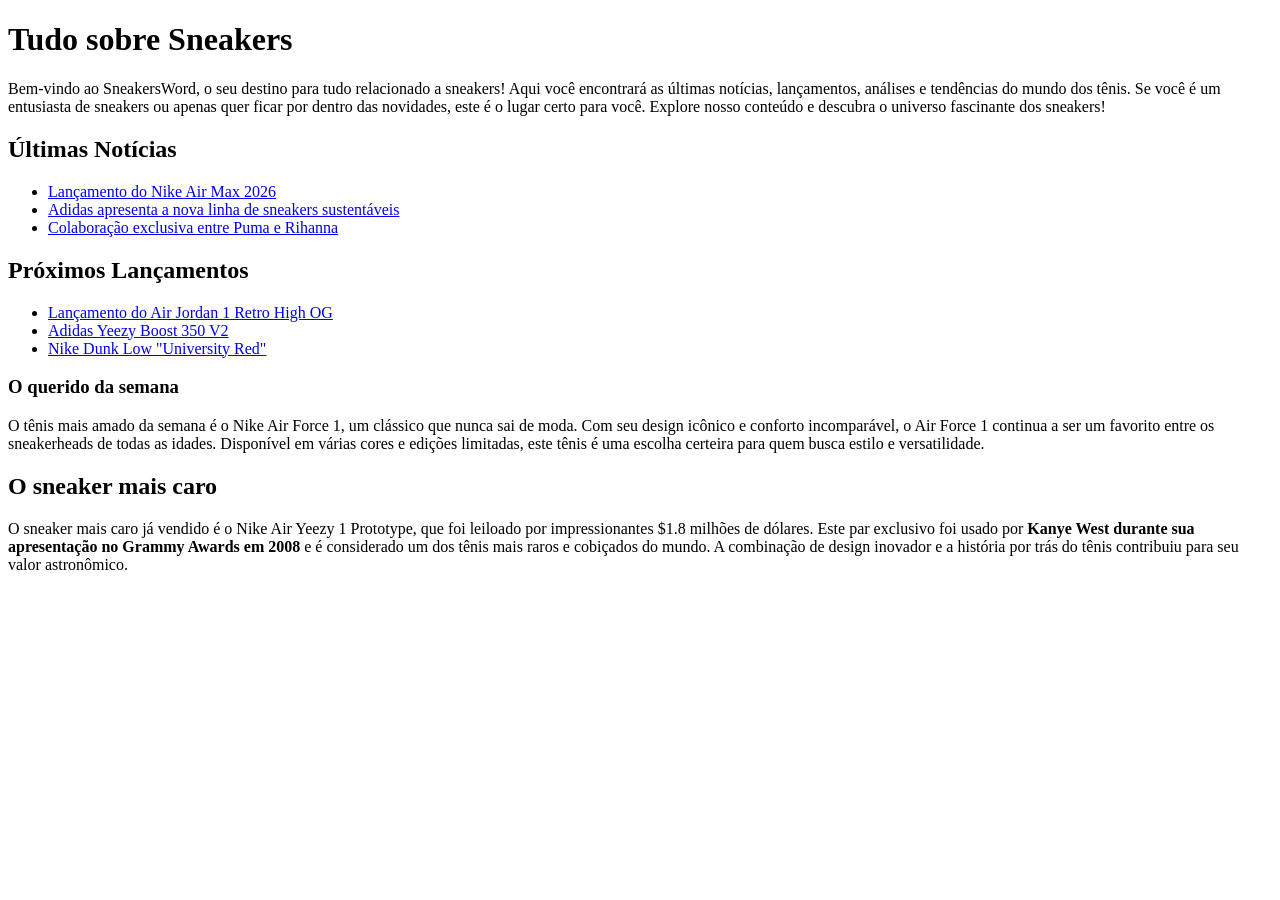
==== index.html @ 74bf03a4 "Adiciona conteúdo sobre sneakers, incluindo notícias, lançamentos e informações sobre o sneaker mais" ====
<!DOCTYPE html>
<html lang="pt-br">
<head>
    <meta charset="UTF-8">
    <meta name="viewport" content="width=device-width, initial-scale=1.0">
    <title>SneakersWord</title>
</head>
<body>
    <h1>Tudo sobre Sneakers</h1>
    <p>Bem-vindo ao SneakersWord, o seu destino para tudo relacionado a sneakers! Aqui você encontrará as últimas notícias, lançamentos, análises e tendências do mundo dos tênis. Se você é um entusiasta de sneakers ou apenas quer ficar por dentro das novidades, este é o lugar certo para você. Explore nosso conteúdo e descubra o universo fascinante dos sneakers!</p>
    <h2>Últimas Notícias</h2>
    <ul>
        <li><a href="#">Lançamento do Nike Air Max 2026</a></li>
        <li><a href="#">Adidas apresenta a nova linha de sneakers sustentáveis</a></li>
        <li><a href="#">Colaboração exclusiva entre Puma e Rihanna</a></li>
    </ul>
    <h2>Próximos Lançamentos</h2>
    <ul>
        <li><a href="#">Lançamento do Air Jordan 1 Retro High OG</a></li>
        <li><a href="#">Adidas Yeezy Boost 350 V2</a></li>
        <li><a href="#">Nike Dunk Low "University Red"</a></li>
    </ul>   
    <h3>O querido da semana</h3>
    <p>O tênis mais amado da semana é o Nike Air Force 1, um clássico que nunca sai de moda. Com seu design icônico e conforto incomparável, o Air Force 1 continua a ser um favorito entre os sneakerheads de todas as idades. Disponível em várias cores e edições limitadas, este tênis é uma escolha certeira para quem busca estilo e versatilidade.</p>
    <h2>O sneaker mais caro</h2>
    <p>O sneaker mais caro já vendido é o Nike Air Yeezy 1 Prototype, que foi leiloado por impressionantes $1.8 milhões de dólares. Este par exclusivo foi usado por <strong>Kanye West durante sua apresentação no Grammy Awards em 2008</strong> e é considerado um dos tênis mais raros e cobiçados do mundo. A combinação de design inovador e a história por trás do tênis contribuiu para seu valor astronômico.</p>
</body>
</html>
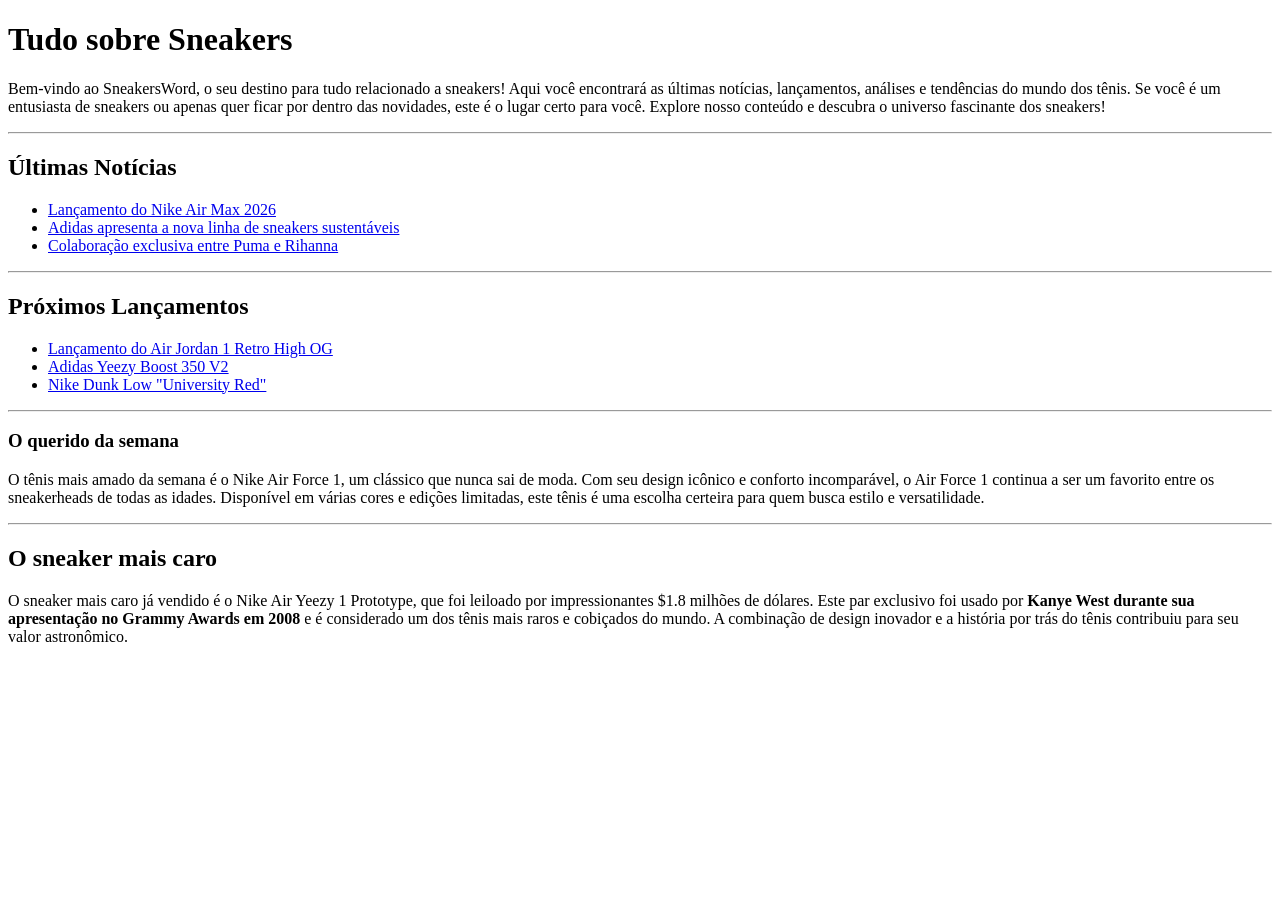
==== commit 186f8579: "Adiciona novas imagens e atualiza o conteúdo da página sobre sneakers" ====
--- a/index.html
+++ b/index.html
@@ -8,20 +8,24 @@
 <body>
     <h1>Tudo sobre Sneakers</h1>
     <p>Bem-vindo ao SneakersWord, o seu destino para tudo relacionado a sneakers! Aqui você encontrará as últimas notícias, lançamentos, análises e tendências do mundo dos tênis. Se você é um entusiasta de sneakers ou apenas quer ficar por dentro das novidades, este é o lugar certo para você. Explore nosso conteúdo e descubra o universo fascinante dos sneakers!</p>
+    <hr>
     <h2>Últimas Notícias</h2>
     <ul>
         <li><a href="#">Lançamento do Nike Air Max 2026</a></li>
         <li><a href="#">Adidas apresenta a nova linha de sneakers sustentáveis</a></li>
         <li><a href="#">Colaboração exclusiva entre Puma e Rihanna</a></li>
     </ul>
+    <hr>
     <h2>Próximos Lançamentos</h2>
     <ul>
         <li><a href="#">Lançamento do Air Jordan 1 Retro High OG</a></li>
         <li><a href="#">Adidas Yeezy Boost 350 V2</a></li>
         <li><a href="#">Nike Dunk Low "University Red"</a></li>
-    </ul>   
+    </ul>  
+    <hr> 
     <h3>O querido da semana</h3>
     <p>O tênis mais amado da semana é o Nike Air Force 1, um clássico que nunca sai de moda. Com seu design icônico e conforto incomparável, o Air Force 1 continua a ser um favorito entre os sneakerheads de todas as idades. Disponível em várias cores e edições limitadas, este tênis é uma escolha certeira para quem busca estilo e versatilidade.</p>
+    <hr>
     <h2>O sneaker mais caro</h2>
     <p>O sneaker mais caro já vendido é o Nike Air Yeezy 1 Prototype, que foi leiloado por impressionantes $1.8 milhões de dólares. Este par exclusivo foi usado por <strong>Kanye West durante sua apresentação no Grammy Awards em 2008</strong> e é considerado um dos tênis mais raros e cobiçados do mundo. A combinação de design inovador e a história por trás do tênis contribuiu para seu valor astronômico.</p>
 </body>
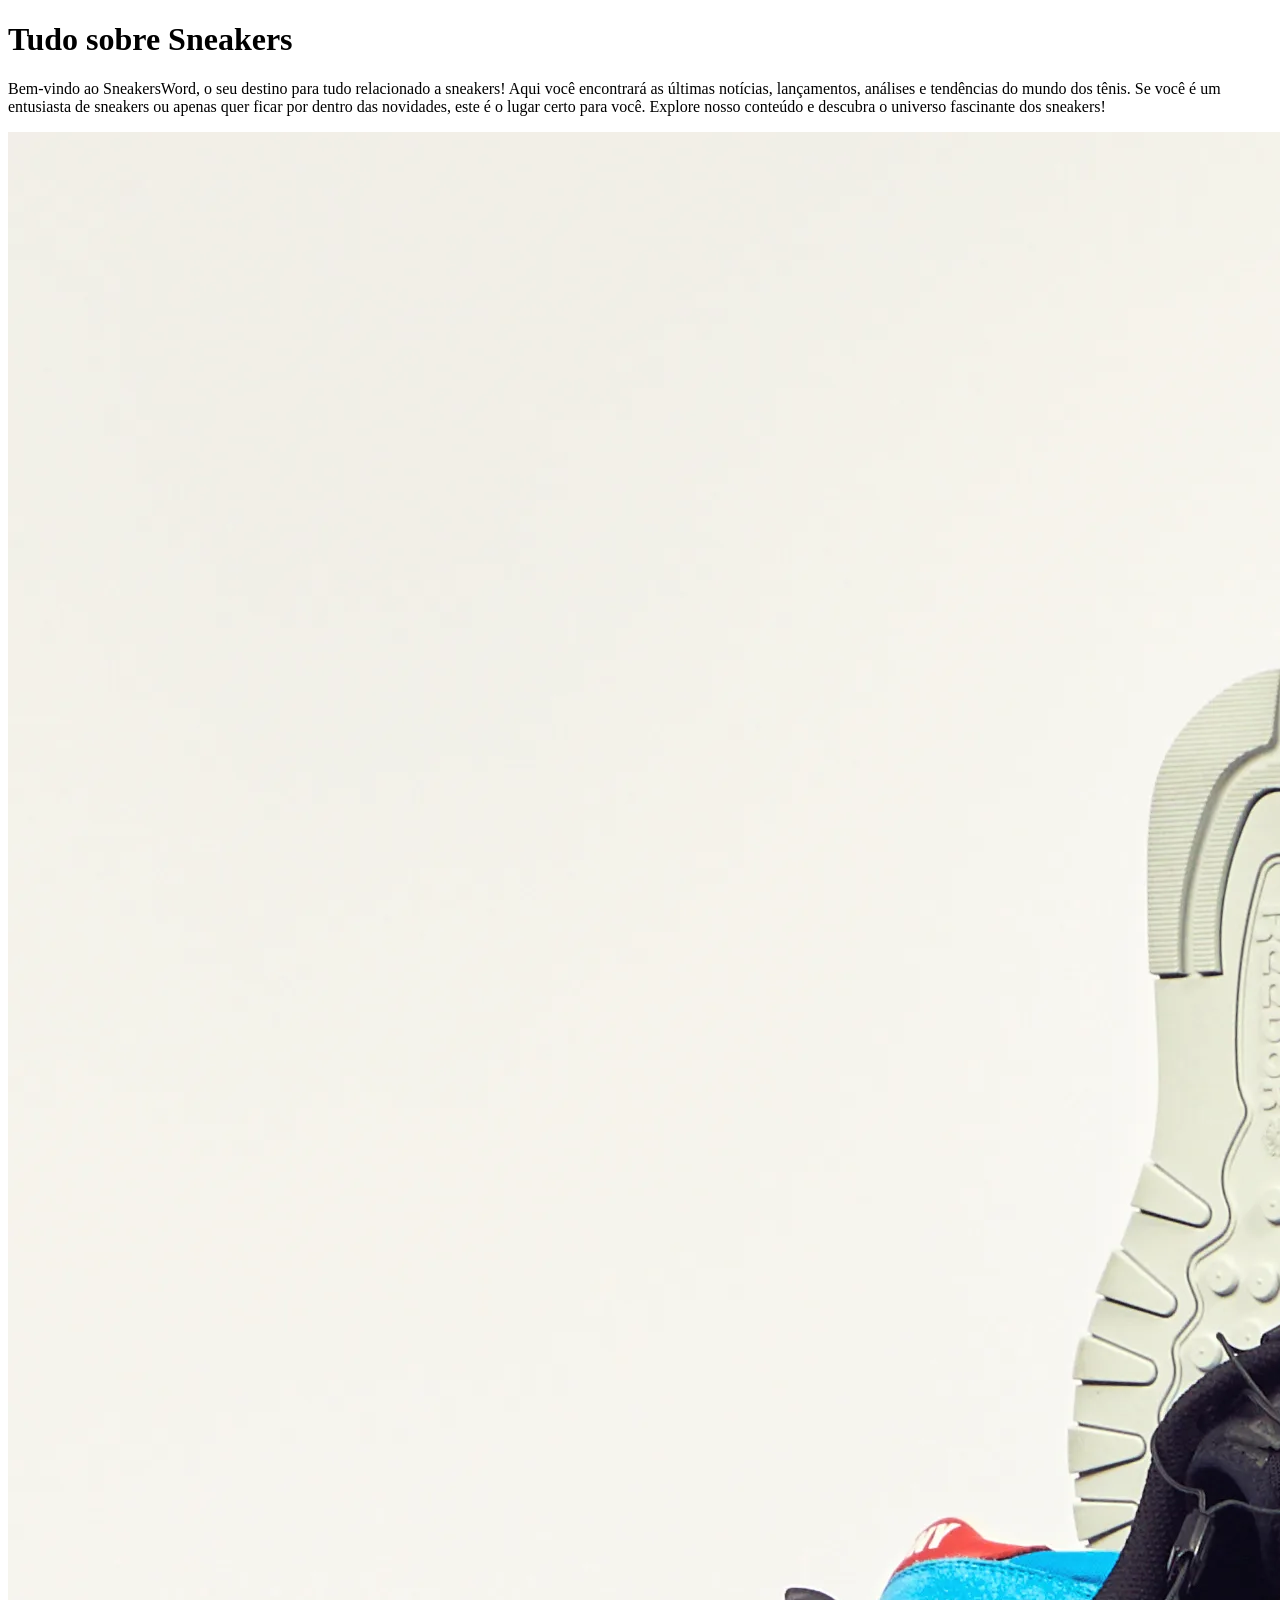
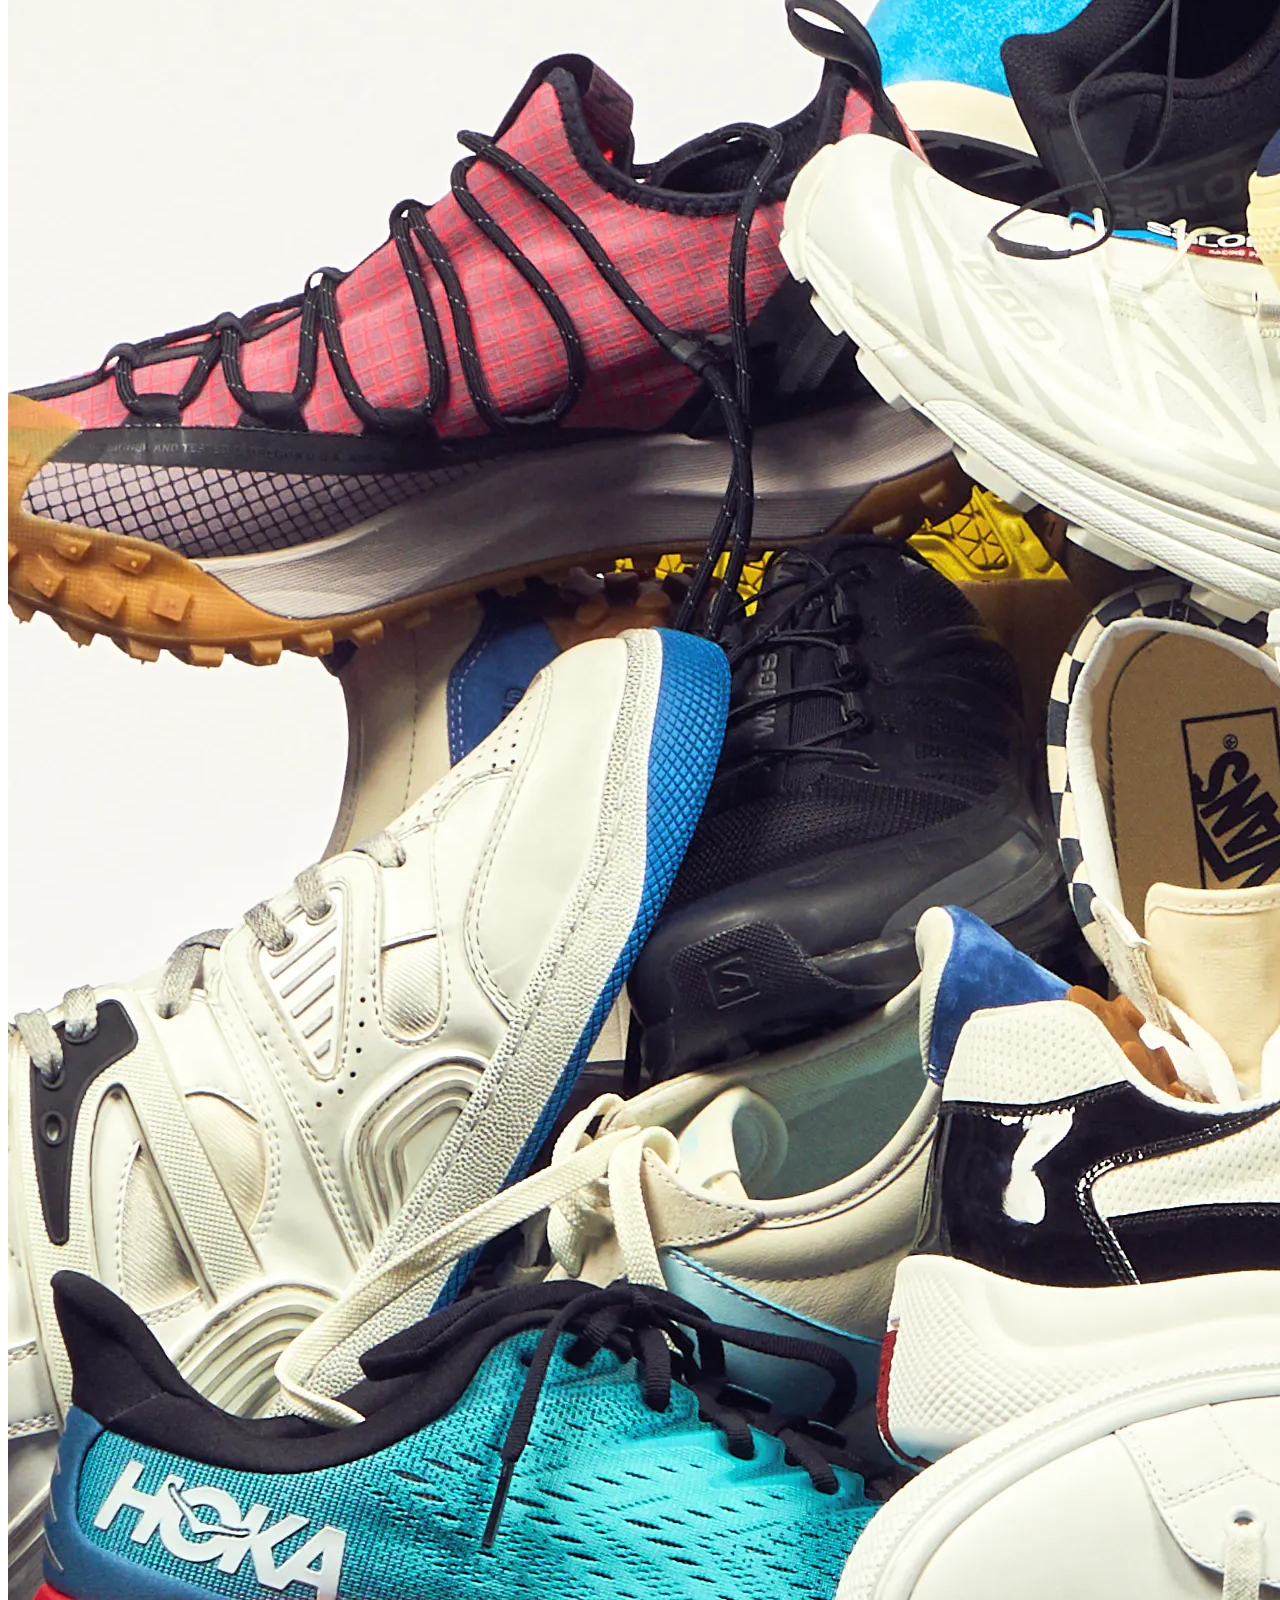
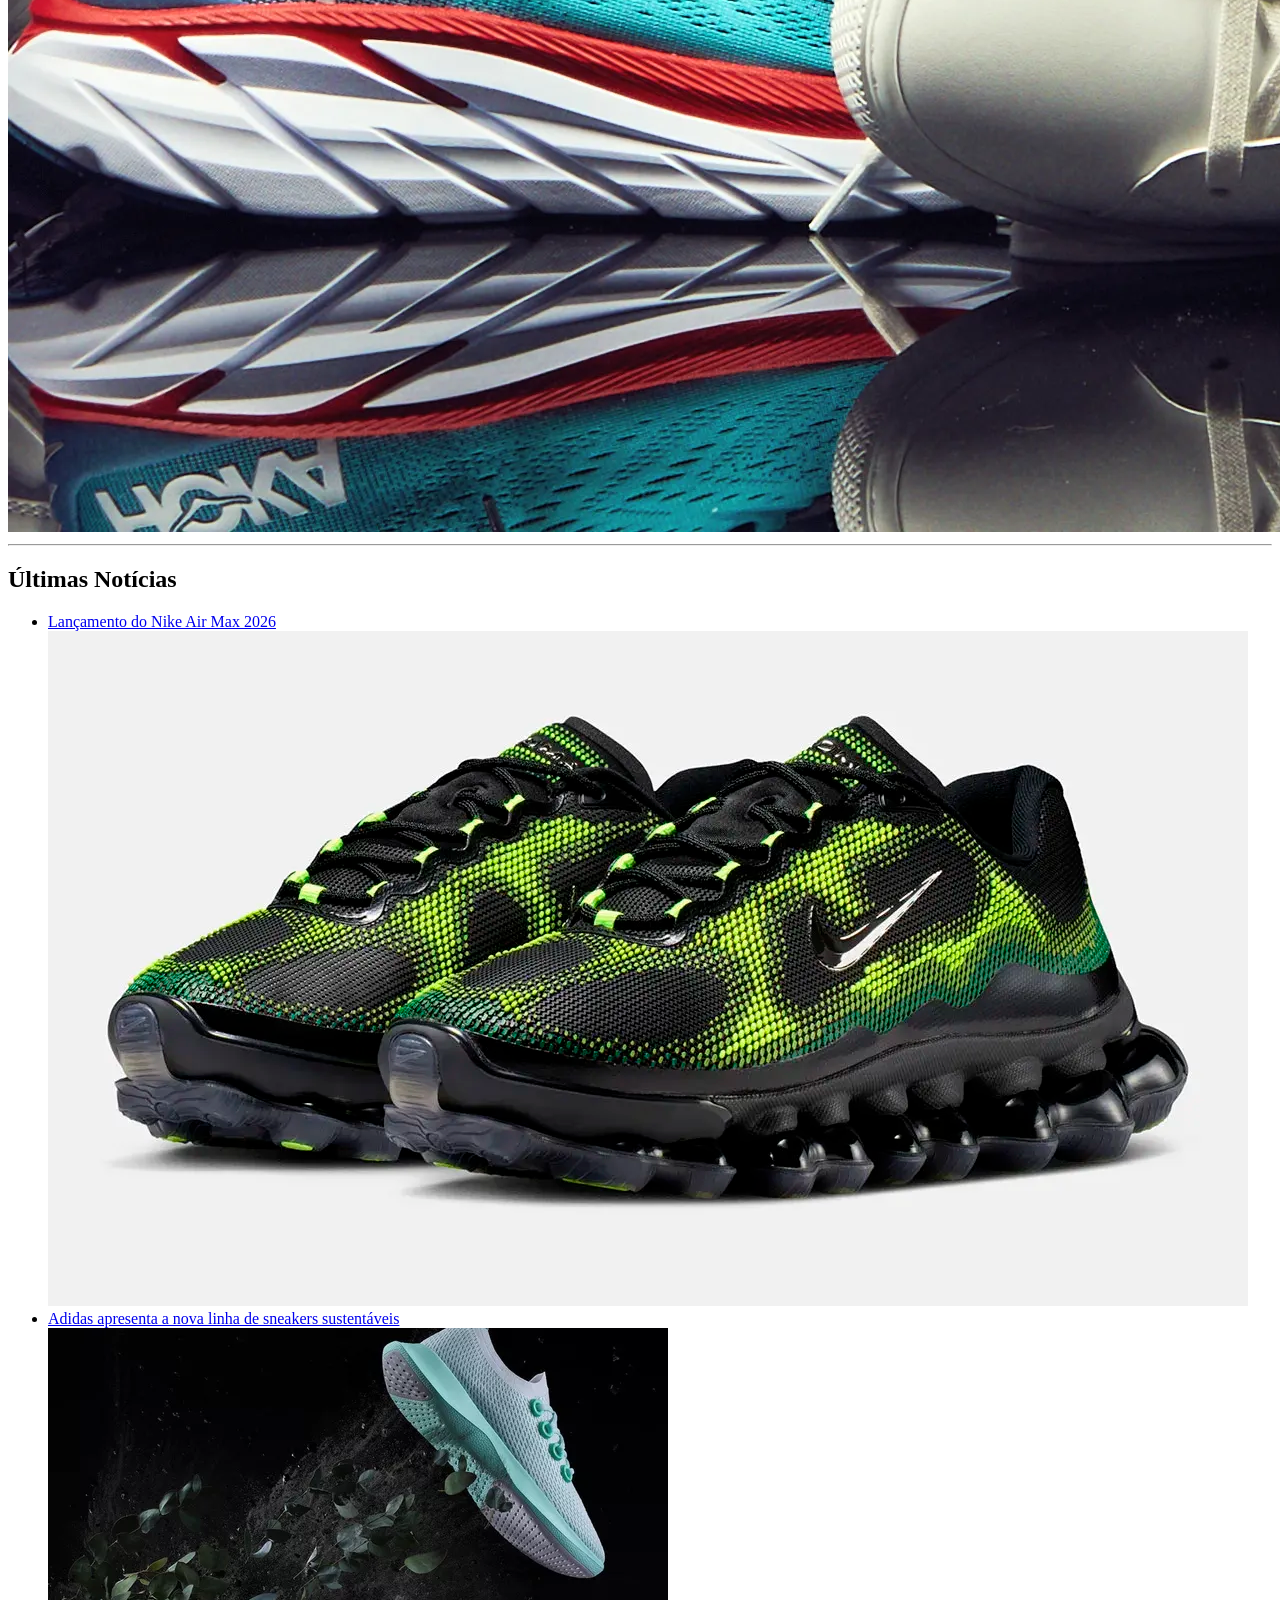
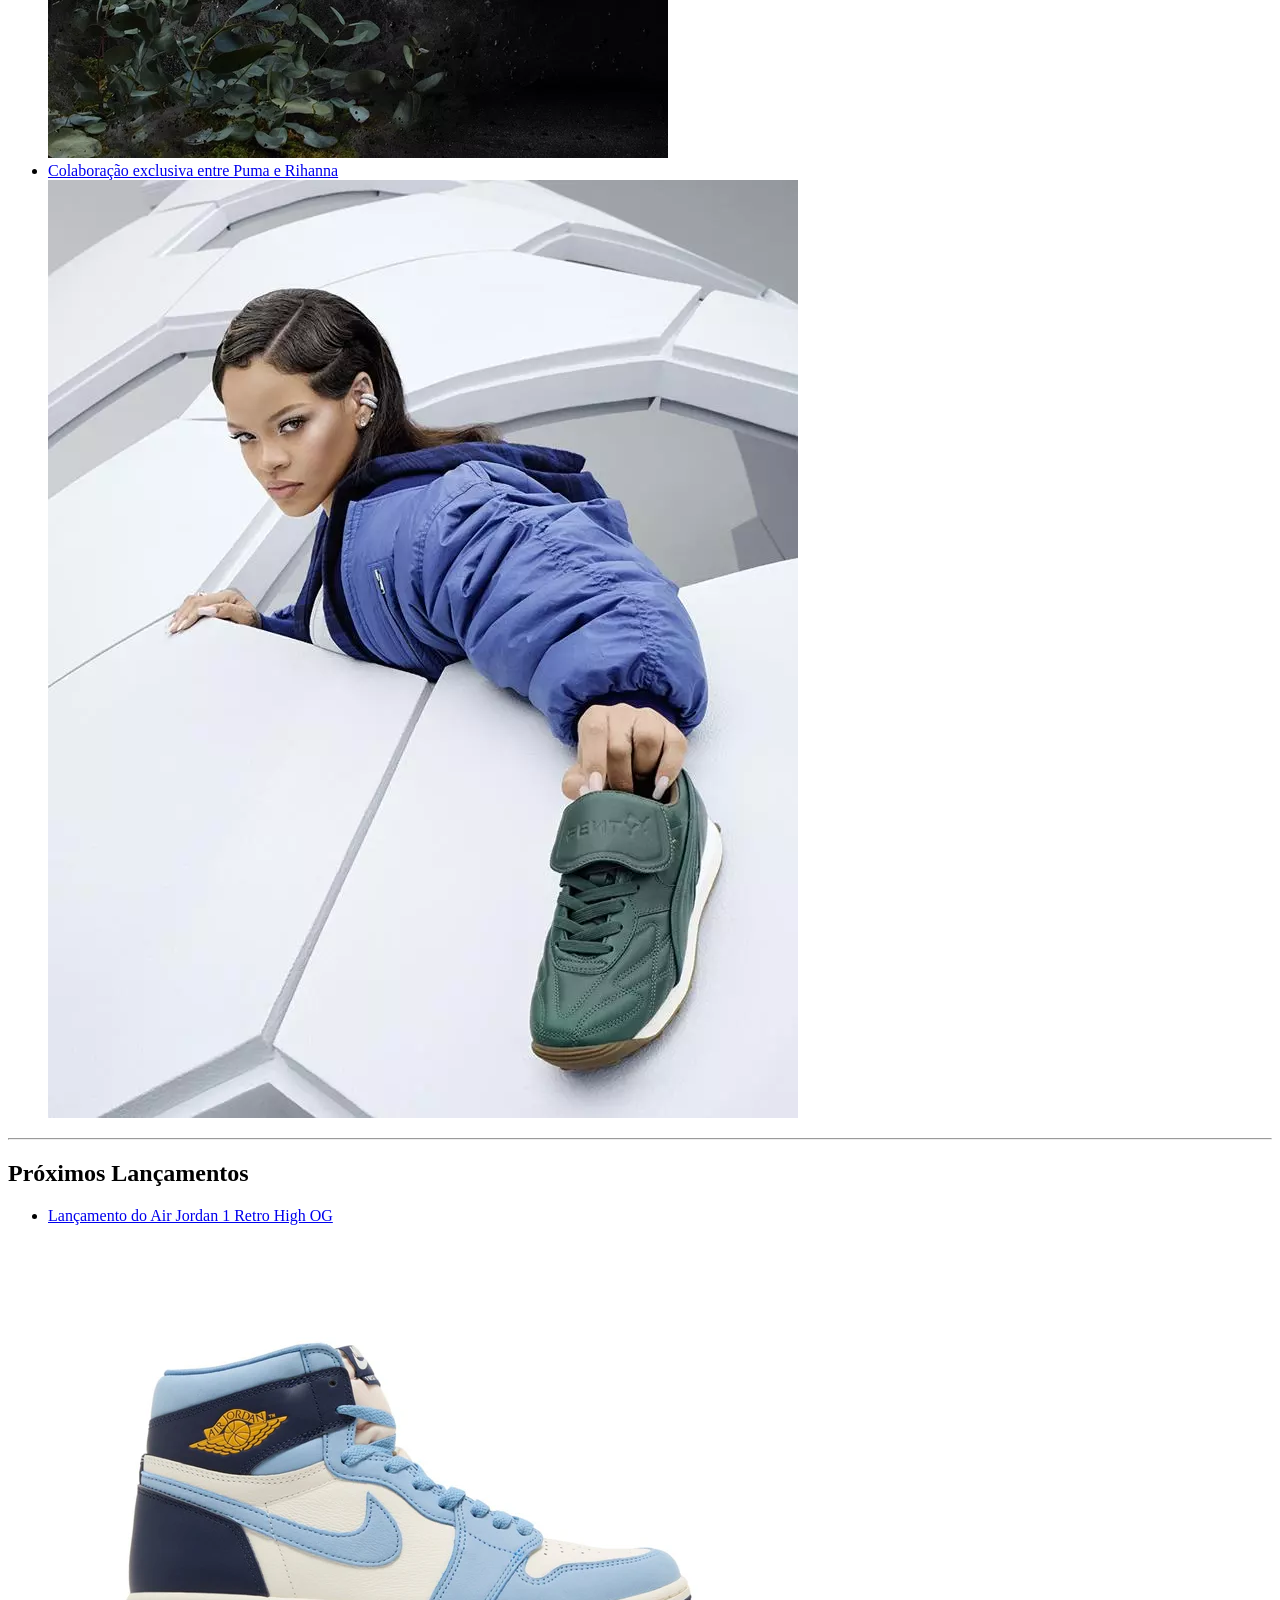
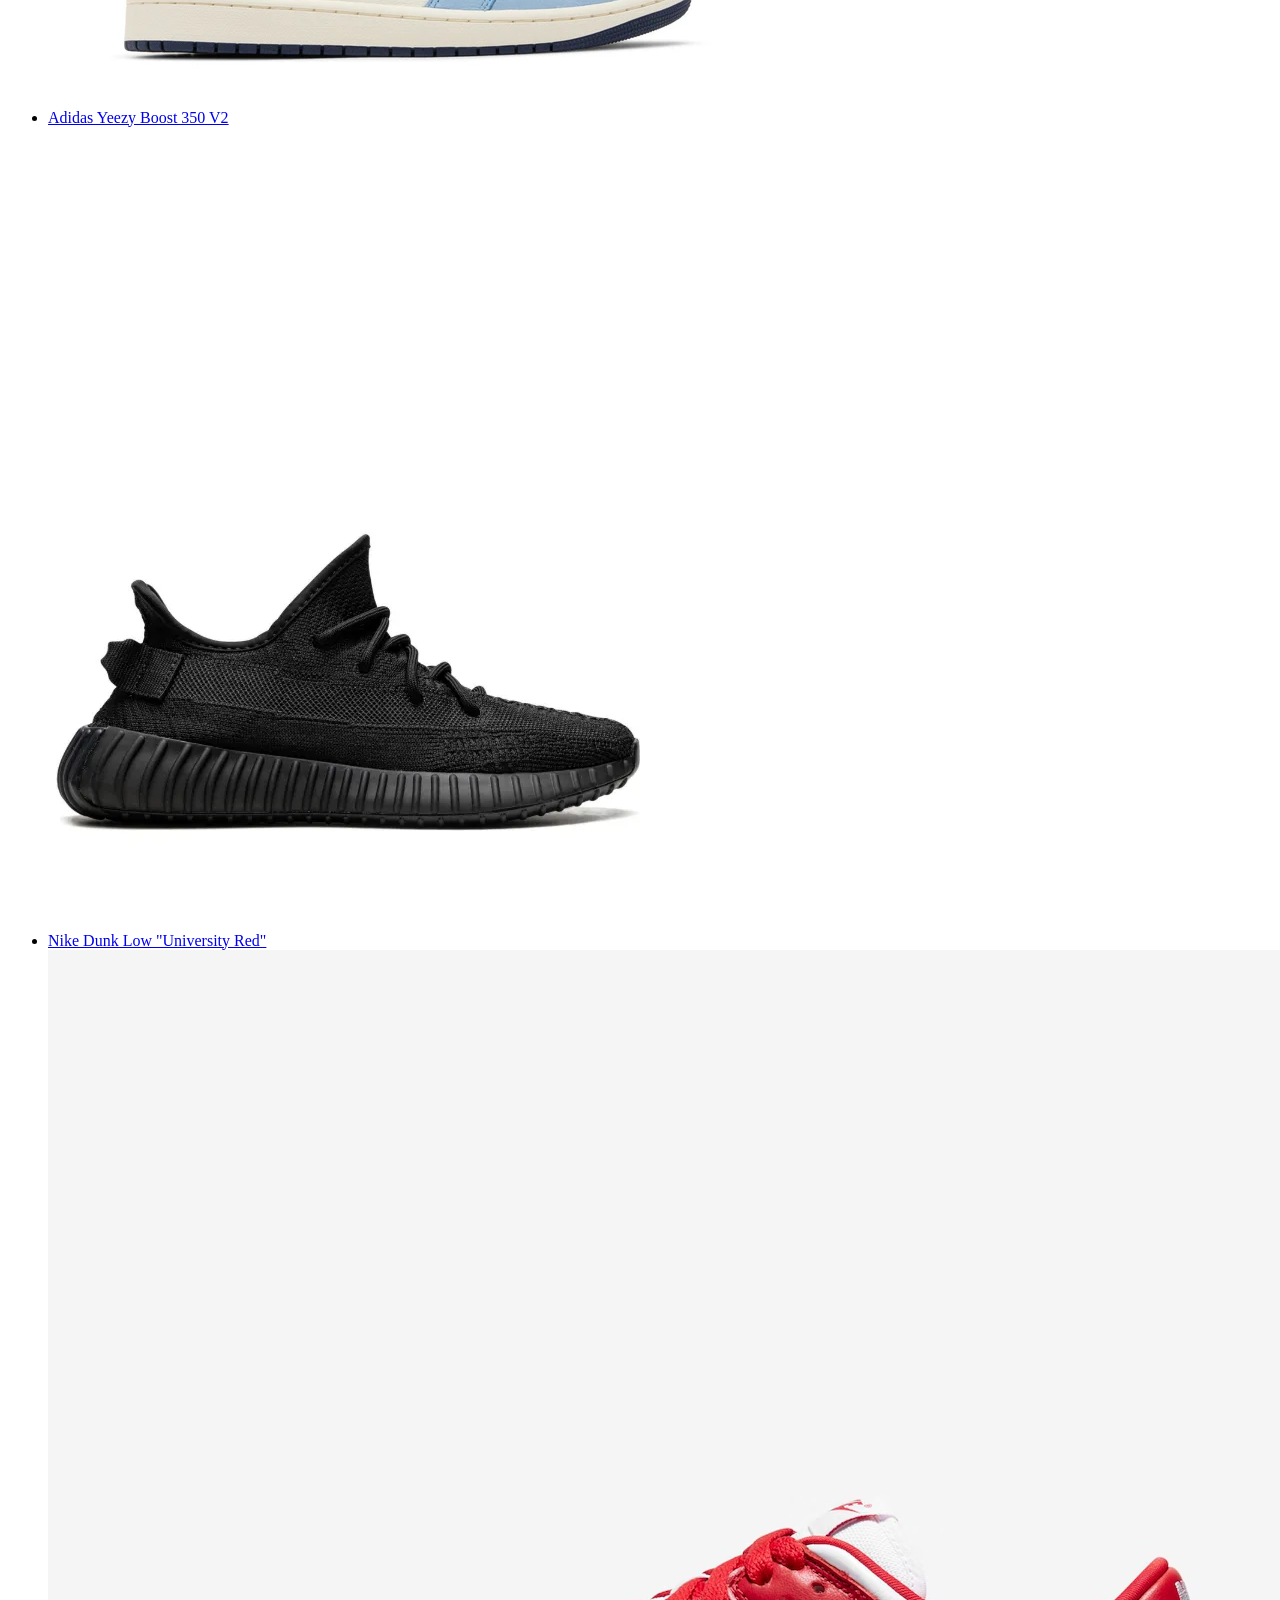
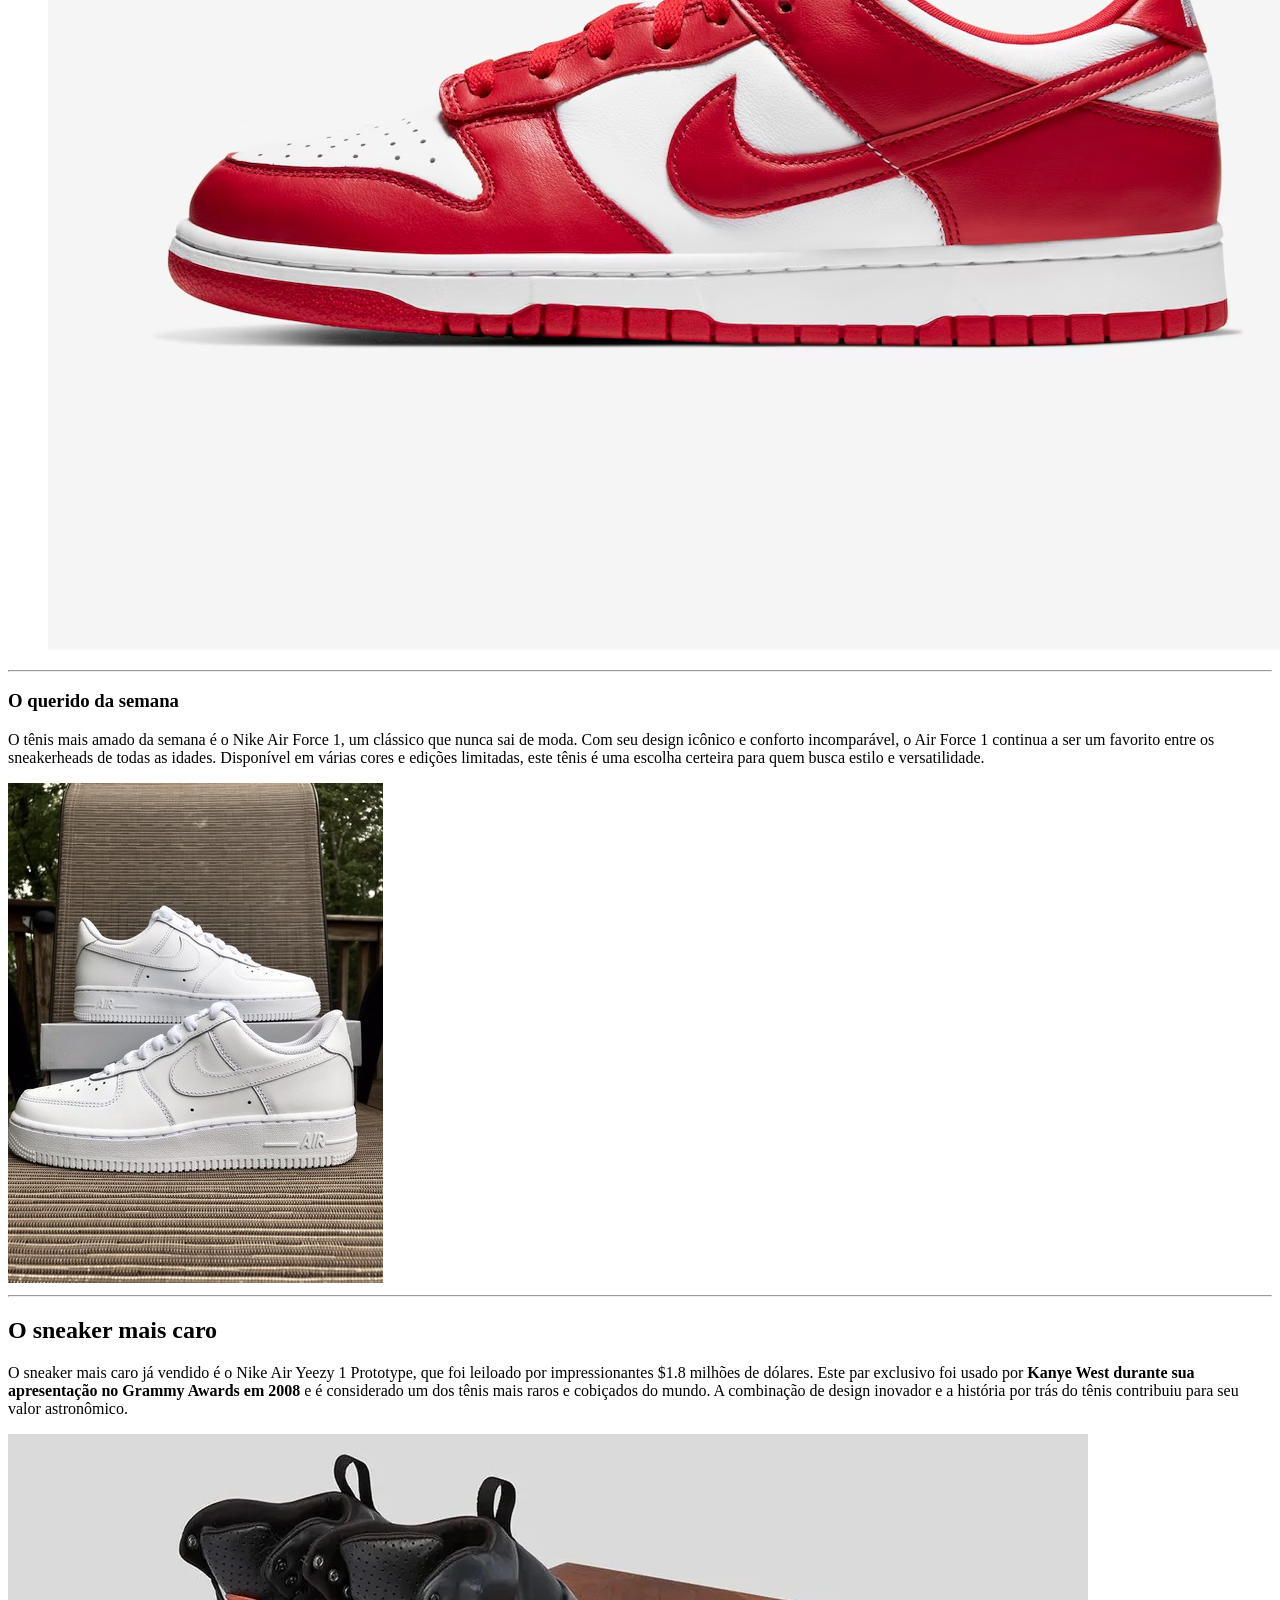
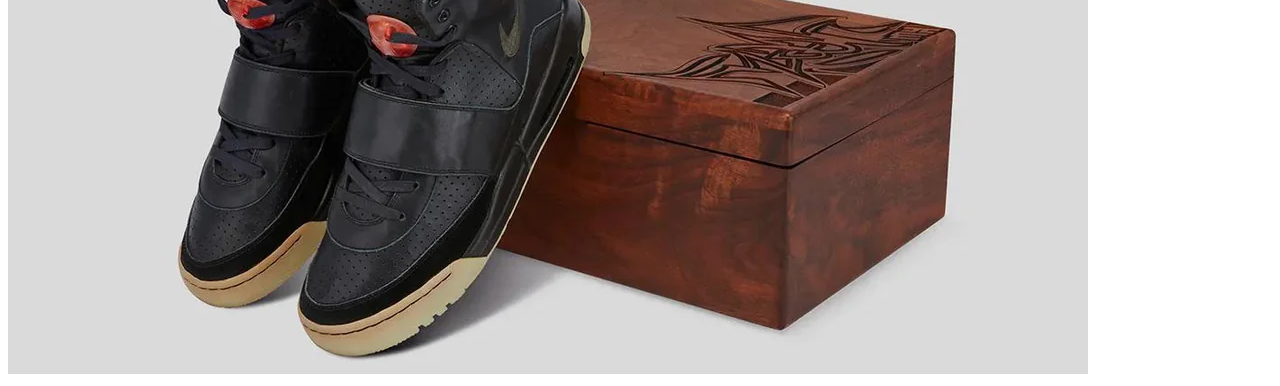
==== commit 5b257ff1: "Adiciona novas imagens e atualiza conteúdo sobre lançamentos de sneakers" ====
--- a/index.html
+++ b/index.html
@@ -8,25 +8,34 @@
 <body>
     <h1>Tudo sobre Sneakers</h1>
     <p>Bem-vindo ao SneakersWord, o seu destino para tudo relacionado a sneakers! Aqui você encontrará as últimas notícias, lançamentos, análises e tendências do mundo dos tênis. Se você é um entusiasta de sneakers ou apenas quer ficar por dentro das novidades, este é o lugar certo para você. Explore nosso conteúdo e descubra o universo fascinante dos sneakers!</p>
+    <img src="/img/SNEAKER_GUIDE_OPENER.webp" alt="Pilha de tênis">
     <hr>
     <h2>Últimas Notícias</h2>
     <ul>
         <li><a href="#">Lançamento do Nike Air Max 2026</a></li>
+        <img src="/img/Nike-Air-Liquid-Max2026.webp" alt="Tennis Nike Air Max 2026">
         <li><a href="#">Adidas apresenta a nova linha de sneakers sustentáveis</a></li>
+        <img src="/img/adidassustentavel.webp" alt="Tennis Adidas sustentável">
         <li><a href="#">Colaboração exclusiva entre Puma e Rihanna</a></li>
+        <img src="/img/rihanna-fenty-4.webp" alt="Rihanna com parceria com o Puma Fenty">
     </ul>
     <hr>
     <h2>Próximos Lançamentos</h2>
     <ul>
         <li><a href="#">Lançamento do Air Jordan 1 Retro High OG</a></li>
+        <img src="/img/tenis-air-jordan-1-retro-high-og-first-in-flight-azul-lk-sneakers-fd2596400-917708.webp" alt="Tennis Air Jordan 1 Retro High OG">
         <li><a href="#">Adidas Yeezy Boost 350 V2</a></li>
+        <img src="/img/3500v2.webp" alt="Tennis Adidas Yeezy Boost 350 V2">
         <li><a href="#">Nike Dunk Low "University Red"</a></li>
+        <img src="/img/universityred.avif" alt="Tennis Nike Dunk Low 'University Red'">
     </ul>  
     <hr> 
     <h3>O querido da semana</h3>
     <p>O tênis mais amado da semana é o Nike Air Force 1, um clássico que nunca sai de moda. Com seu design icônico e conforto incomparável, o Air Force 1 continua a ser um favorito entre os sneakerheads de todas as idades. Disponível em várias cores e edições limitadas, este tênis é uma escolha certeira para quem busca estilo e versatilidade.</p>
+    <img src="/img/airforce1.jpg" alt="">
     <hr>
     <h2>O sneaker mais caro</h2>
     <p>O sneaker mais caro já vendido é o Nike Air Yeezy 1 Prototype, que foi leiloado por impressionantes $1.8 milhões de dólares. Este par exclusivo foi usado por <strong>Kanye West durante sua apresentação no Grammy Awards em 2008</strong> e é considerado um dos tênis mais raros e cobiçados do mundo. A combinação de design inovador e a história por trás do tênis contribuiu para seu valor astronômico.</p>
+    <img src="/img/Nike Air Yeezy 1 Prototype.webp" alt="">
 </body>
 </html>
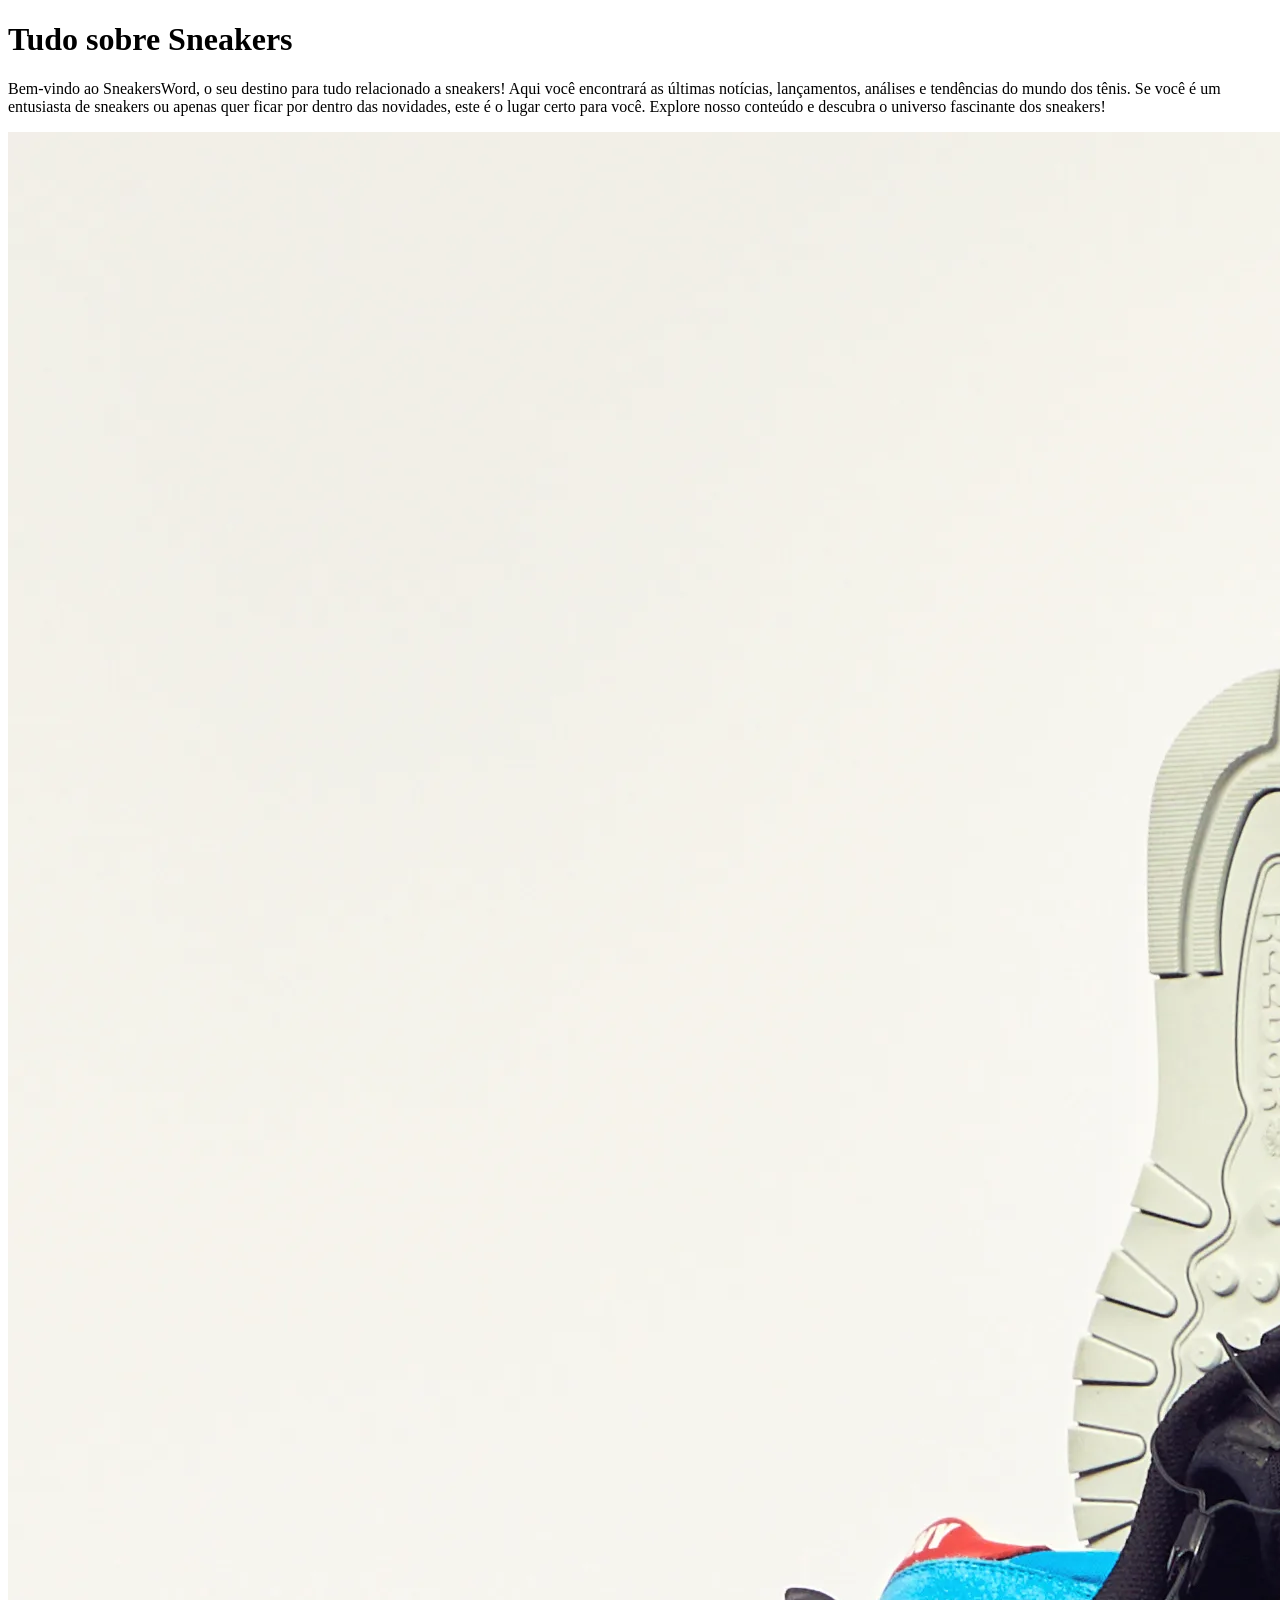
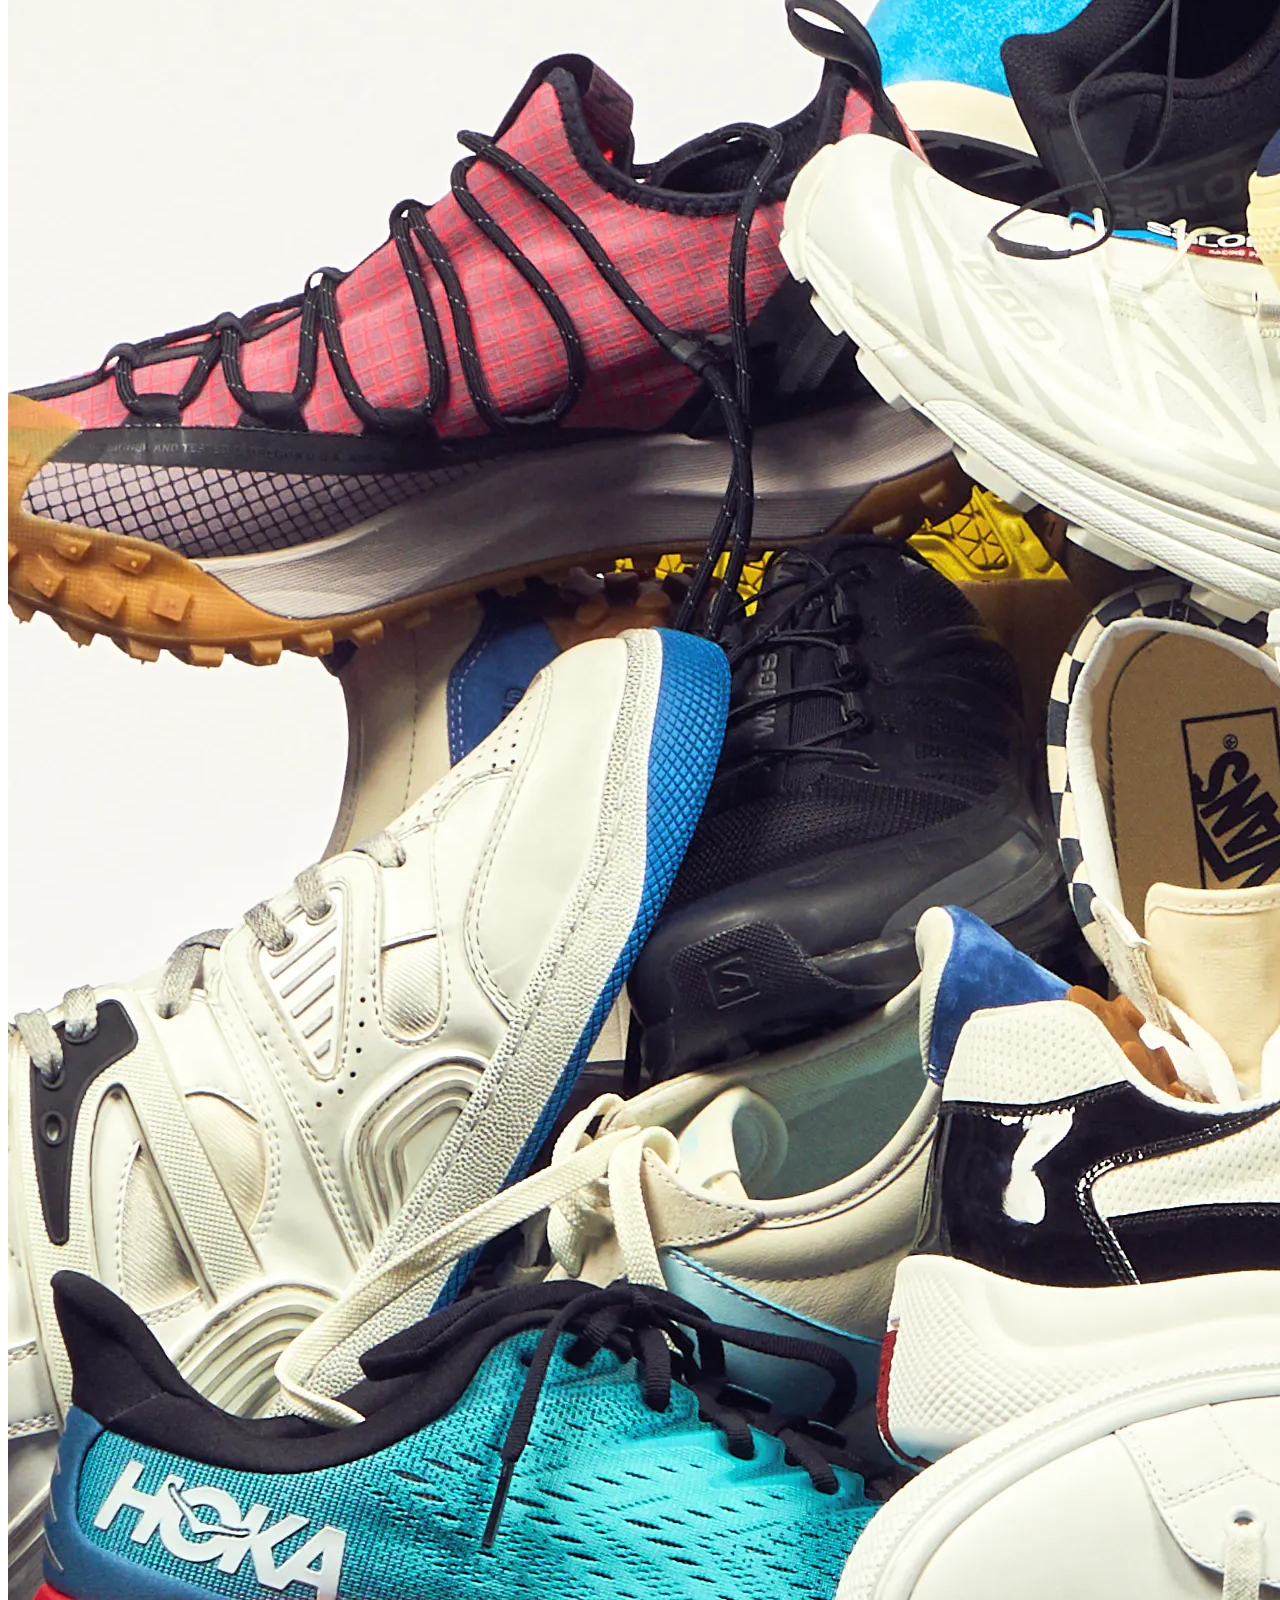
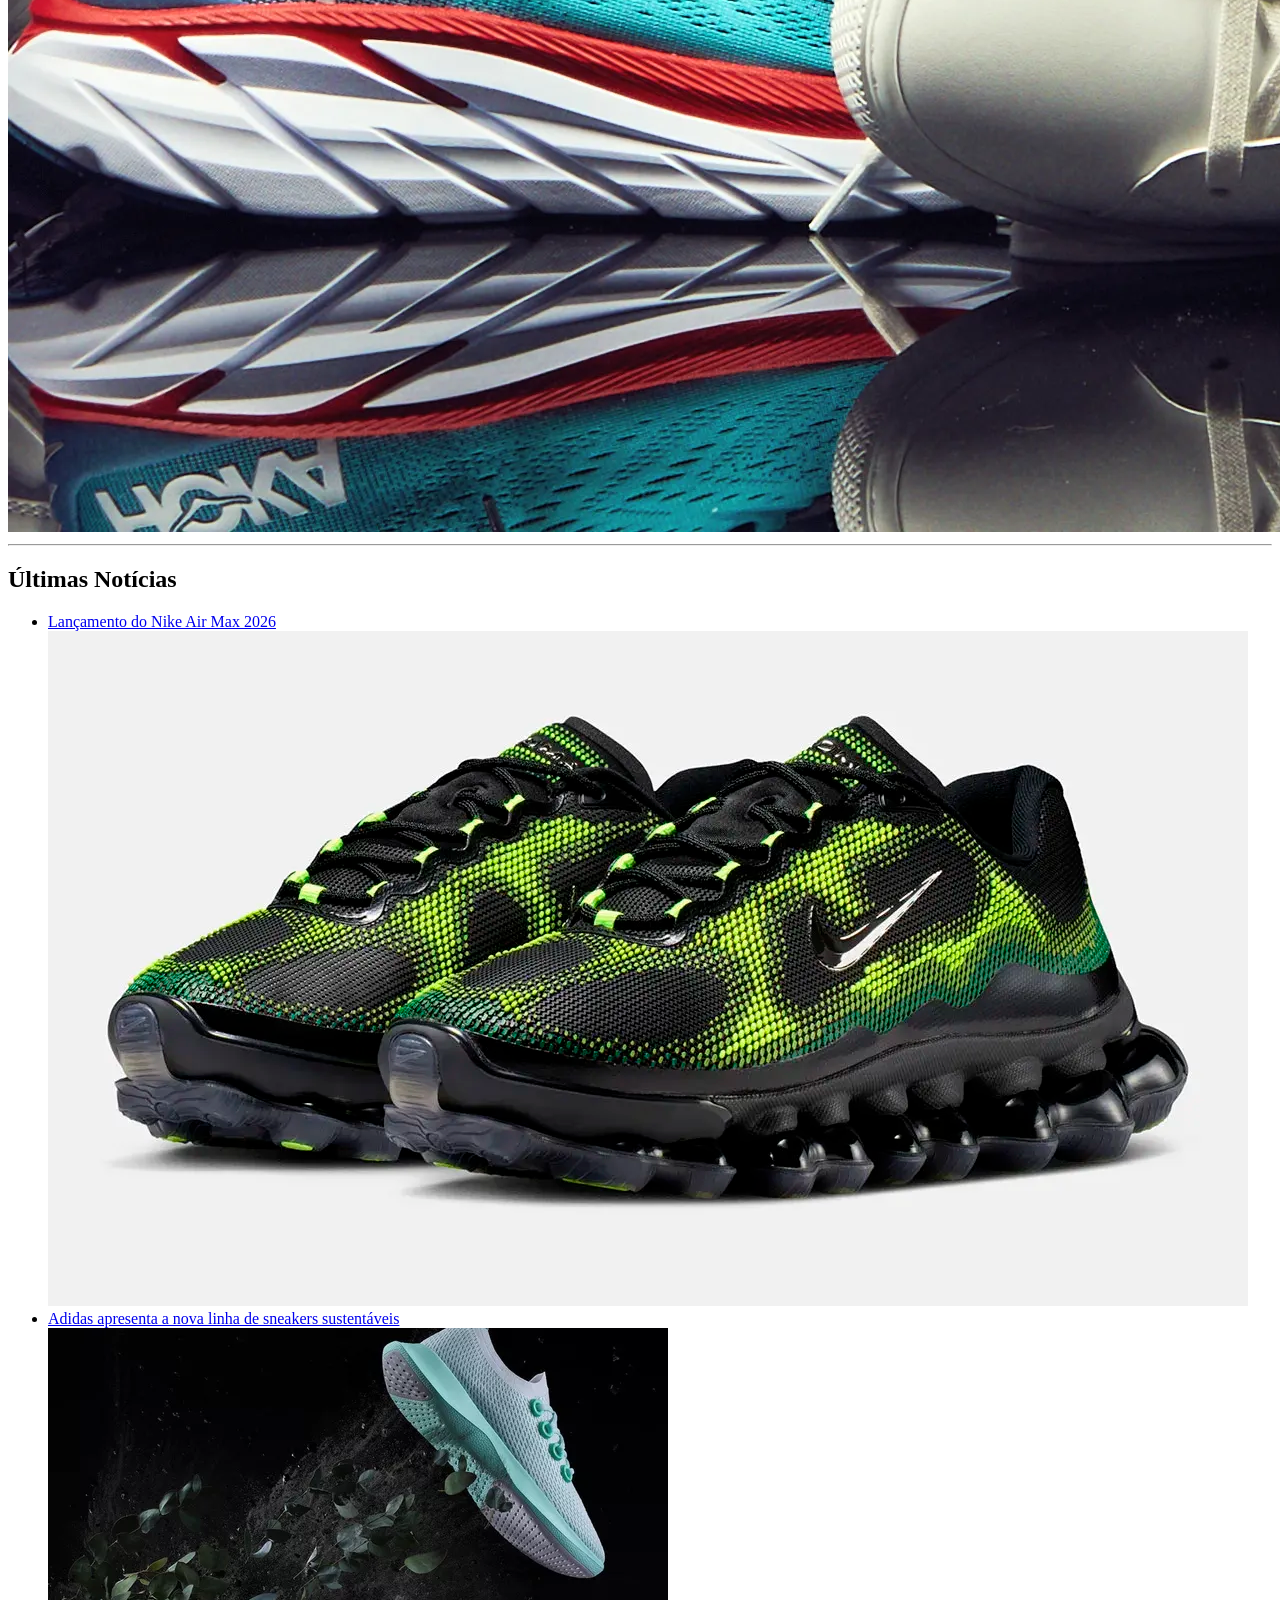
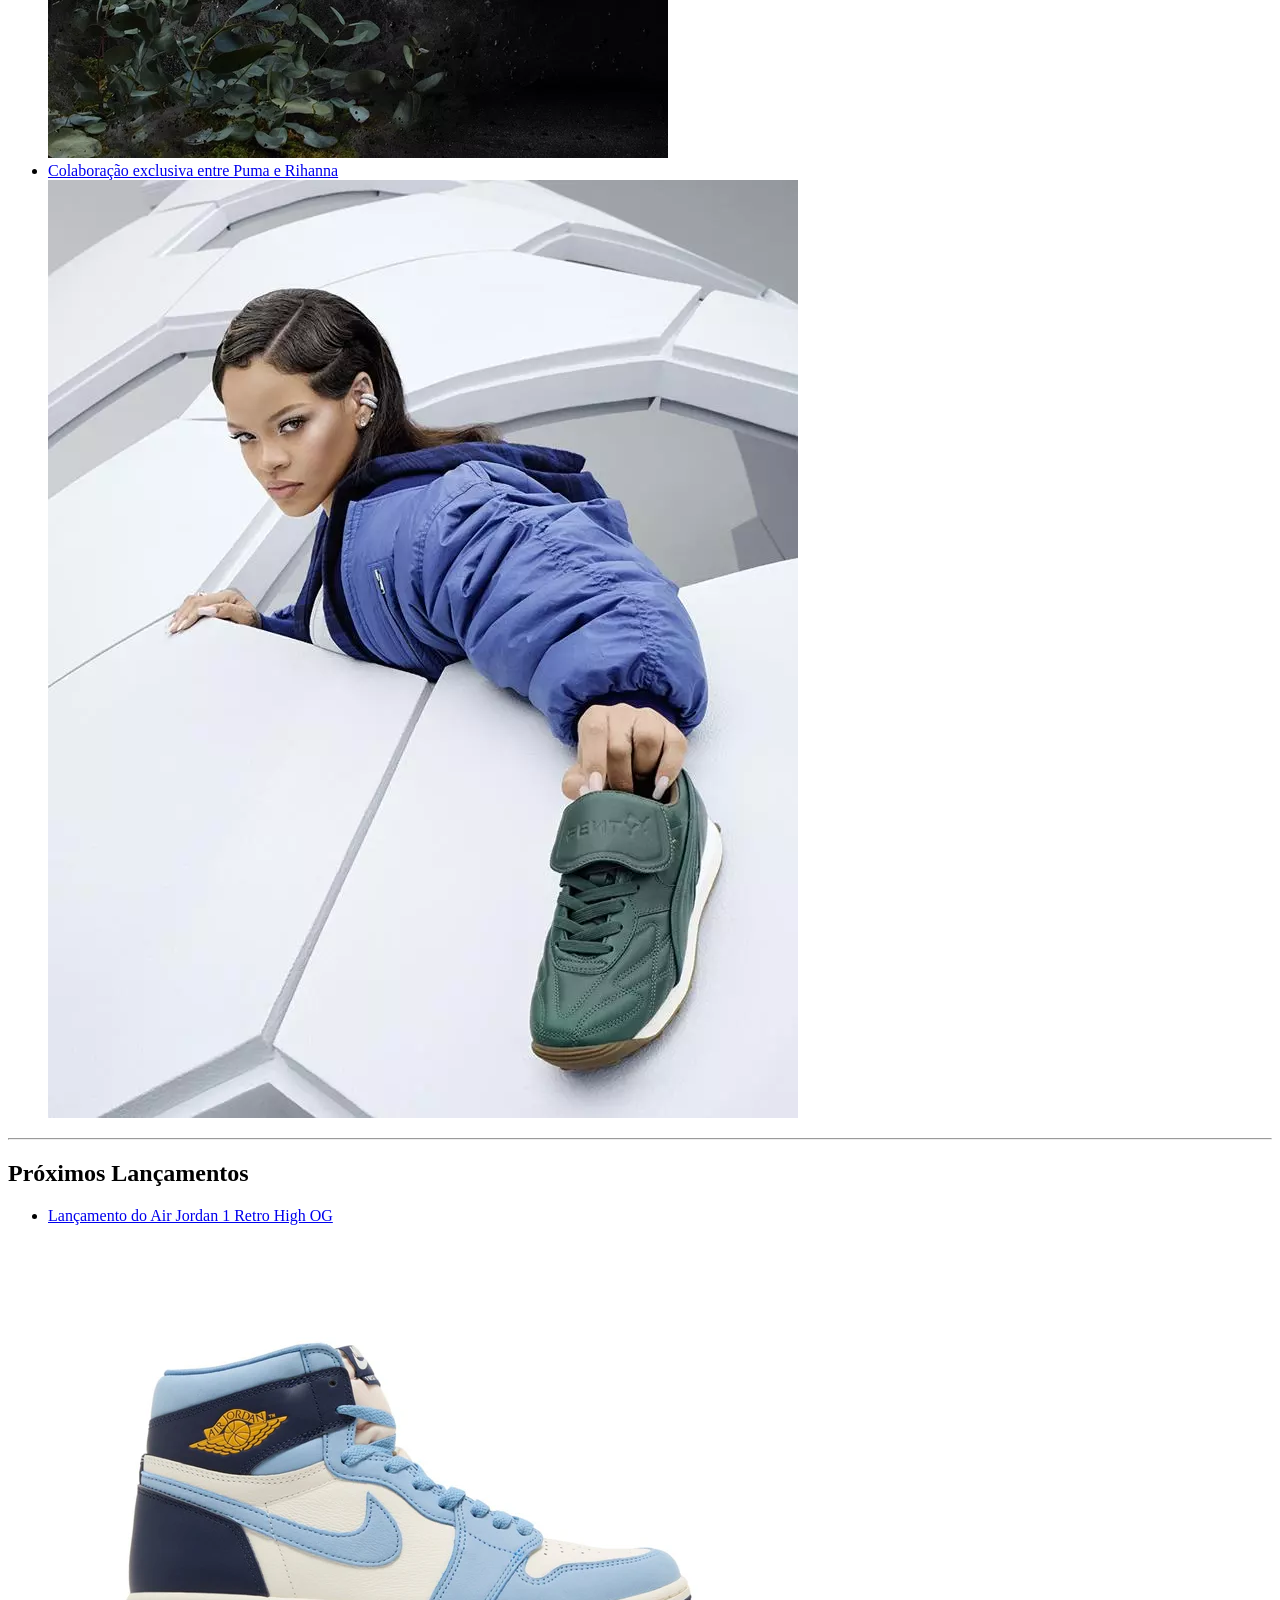
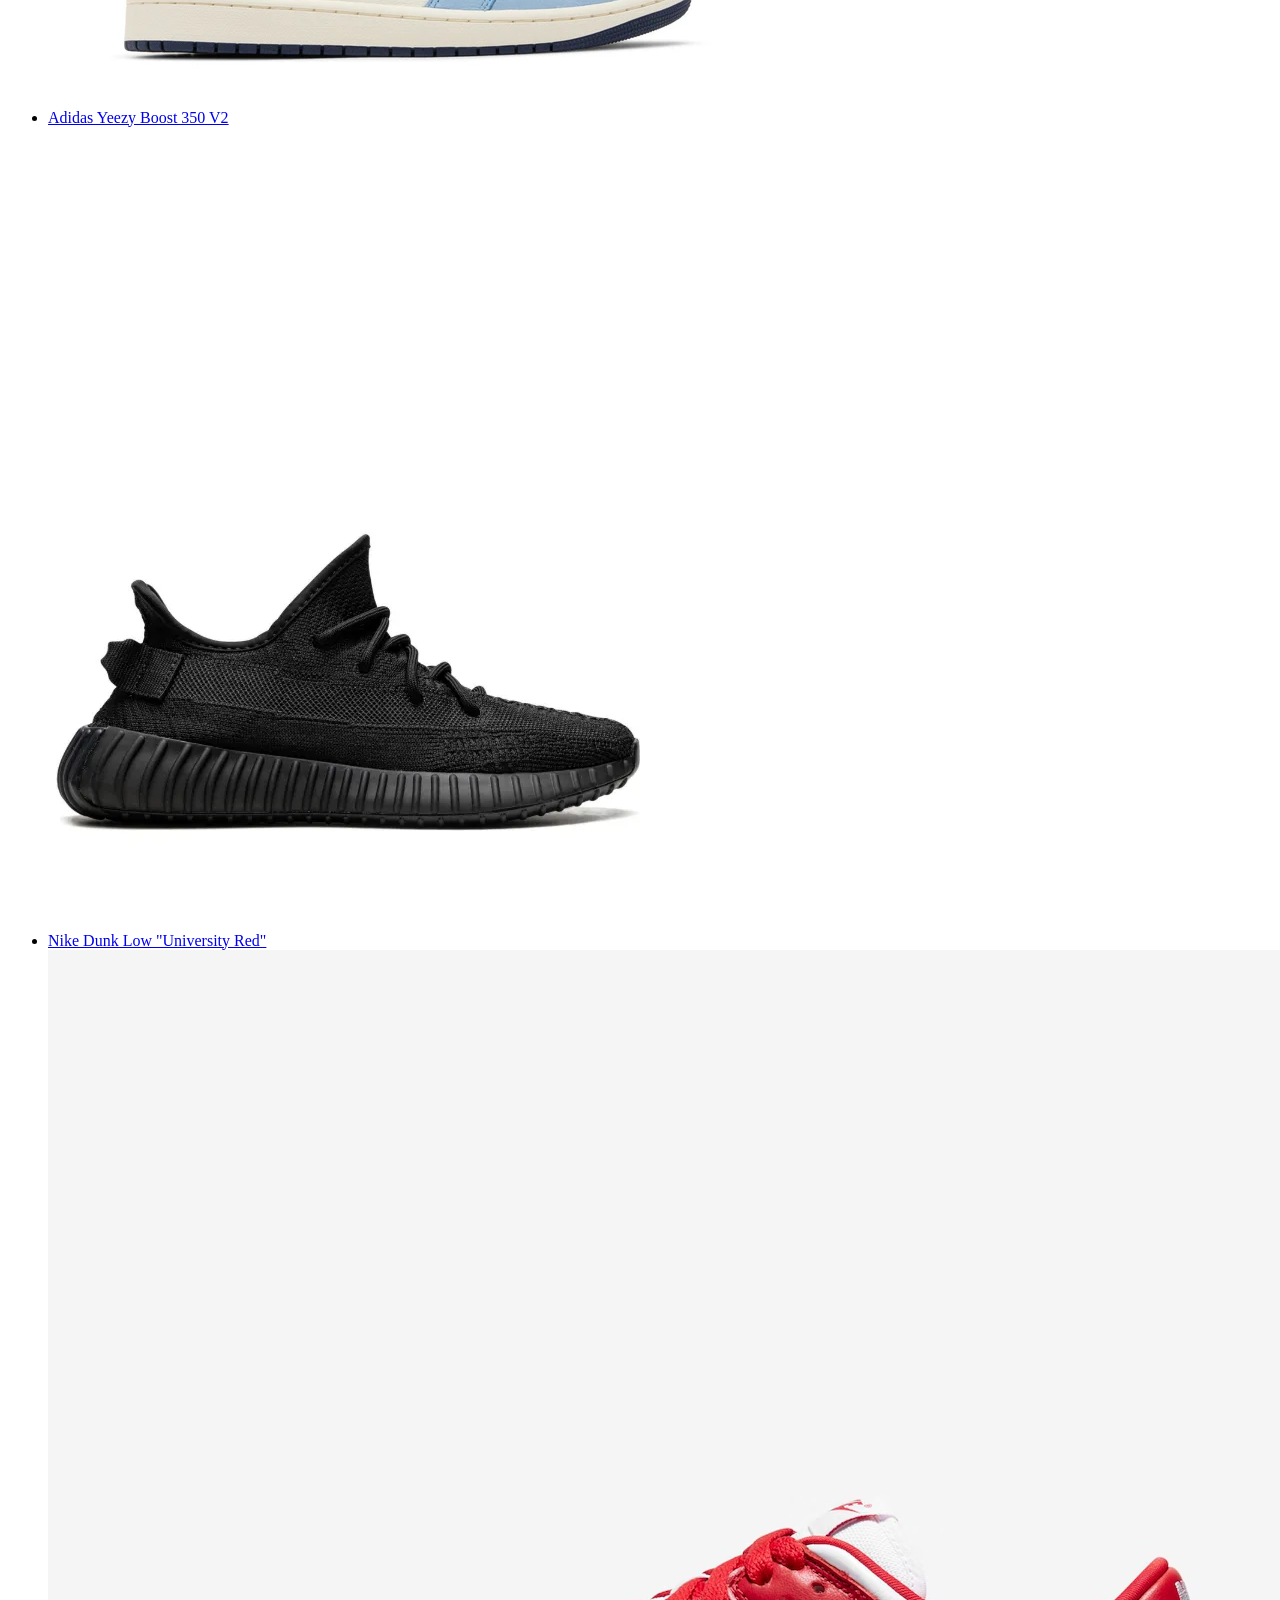
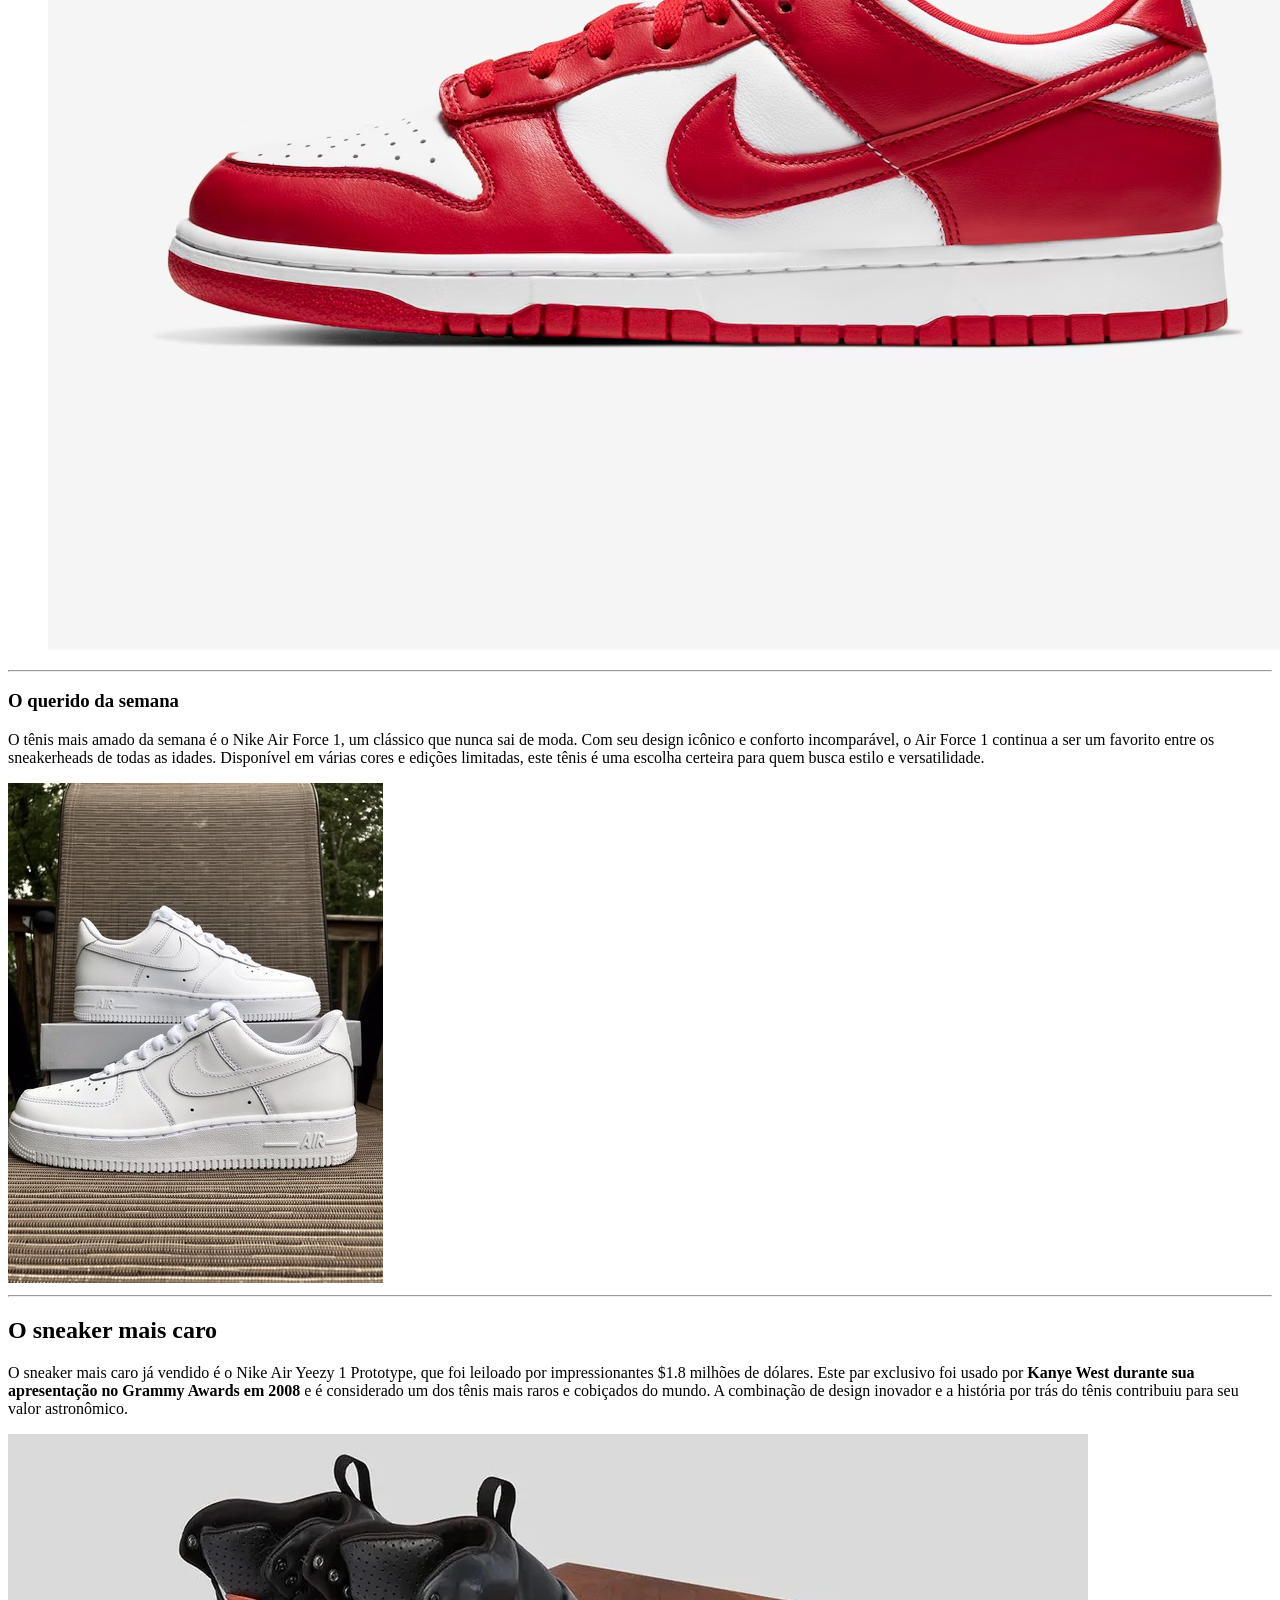
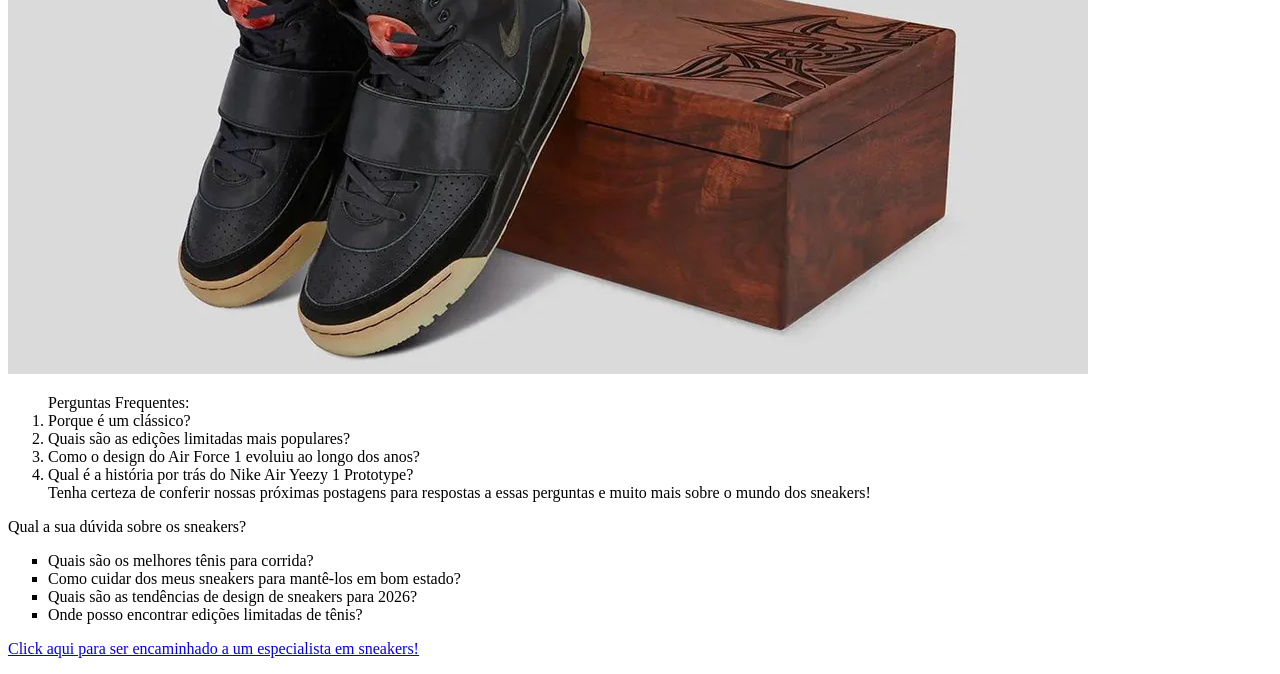
==== commit ebeda244: "Adiciona seção de perguntas frequentes e sugestões sobre sneakers" ====
--- a/index.html
+++ b/index.html
@@ -37,5 +37,23 @@
     <h2>O sneaker mais caro</h2>
     <p>O sneaker mais caro já vendido é o Nike Air Yeezy 1 Prototype, que foi leiloado por impressionantes $1.8 milhões de dólares. Este par exclusivo foi usado por <strong>Kanye West durante sua apresentação no Grammy Awards em 2008</strong> e é considerado um dos tênis mais raros e cobiçados do mundo. A combinação de design inovador e a história por trás do tênis contribuiu para seu valor astronômico.</p>
     <img src="/img/Nike Air Yeezy 1 Prototype.webp" alt="">
+
+    <ol>
+        Perguntas Frequentes:
+        <li>Porque é um clássico?</li>
+        <li>Quais são as edições limitadas mais populares?</li>
+        <li>Como o design do Air Force 1 evoluiu ao longo dos anos?</li>
+        <li>Qual é a história por trás do Nike Air Yeezy 1 Prototype?</li>
+        Tenha certeza de conferir nossas próximas postagens para respostas a essas perguntas e muito mais sobre o mundo dos sneakers!
+    </ol>
+
+    <p>Qual a sua dúvida sobre os sneakers?</p>
+    <ul type="square">
+        <li>Quais são os melhores tênis para corrida?</li>
+        <li>Como cuidar dos meus sneakers para mantê-los em bom estado?</li>
+        <li>Quais são as tendências de design de sneakers para 2026?</li>
+        <li>Onde posso encontrar edições limitadas de tênis?</li>
+    </ul>
+    <p><a href="#">Click aqui para ser encaminhado a um especialista em sneakers!</a></p>
 </body>
 </html>
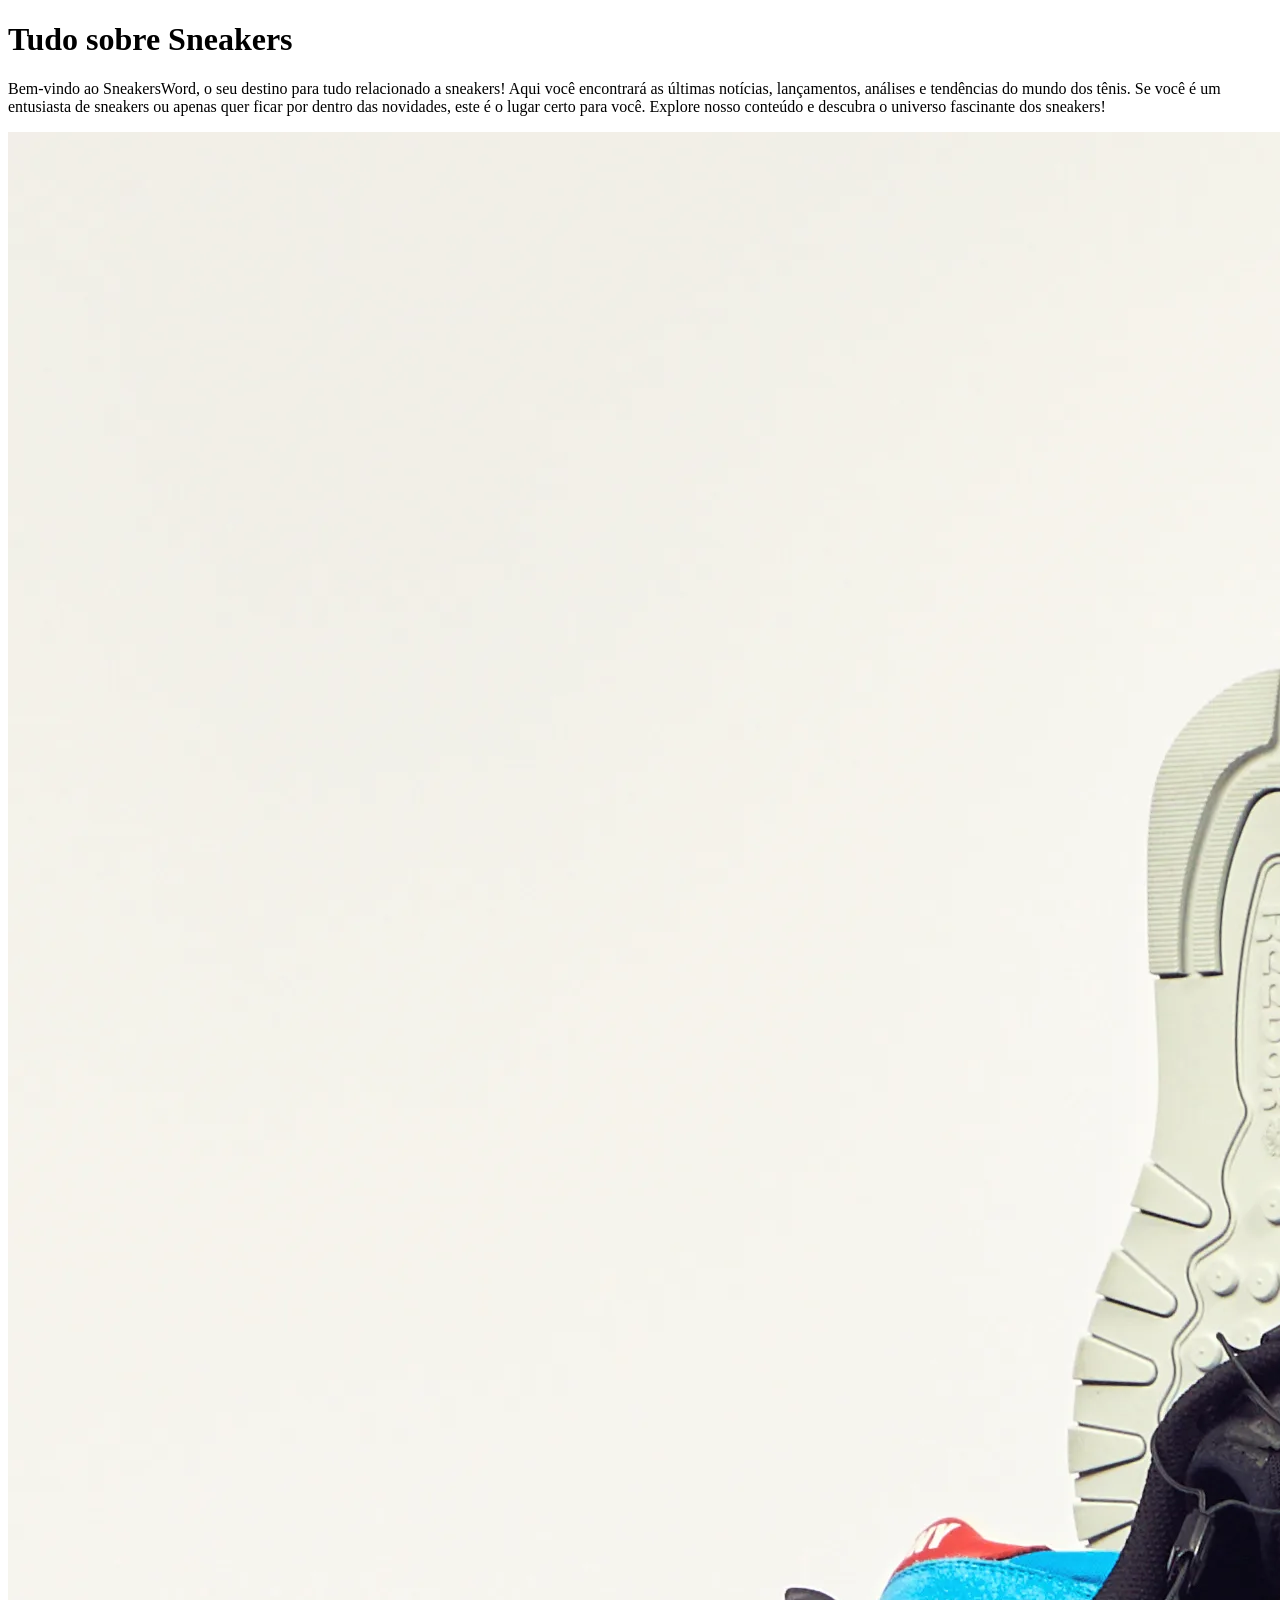
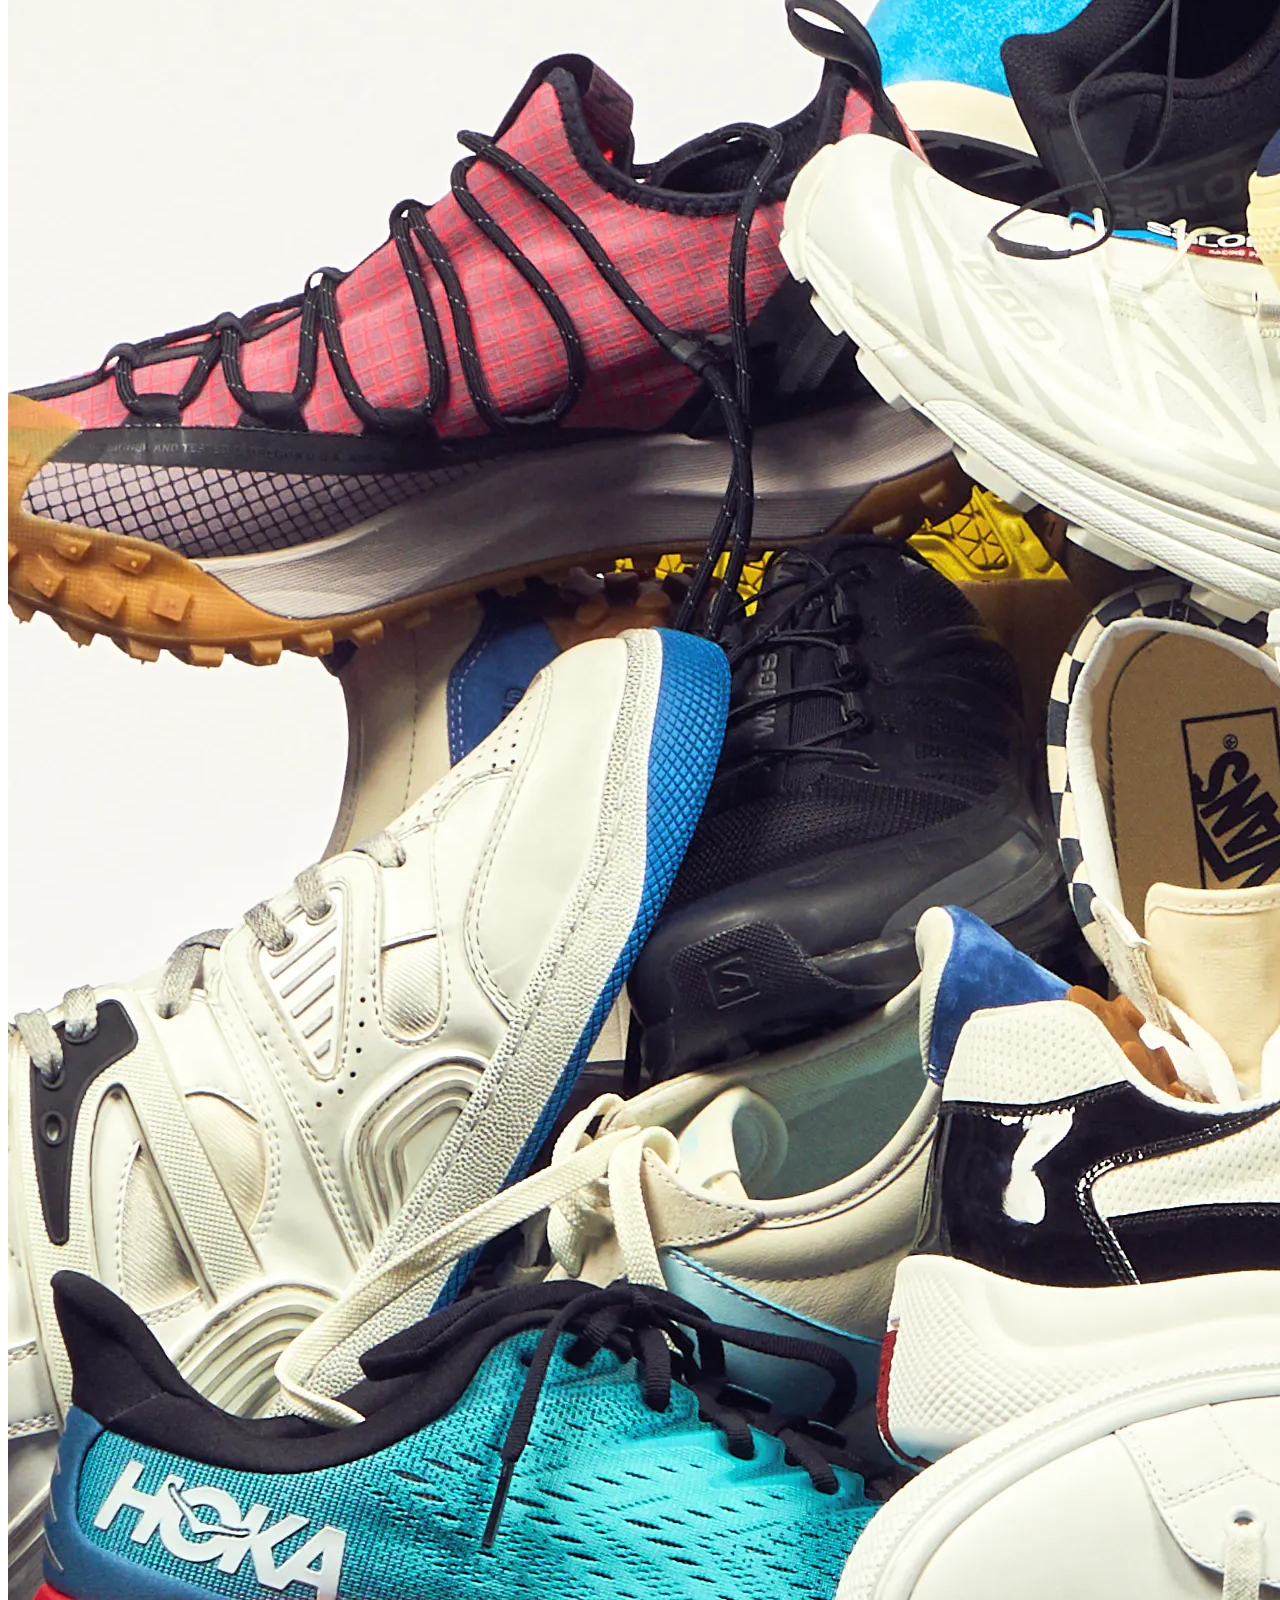
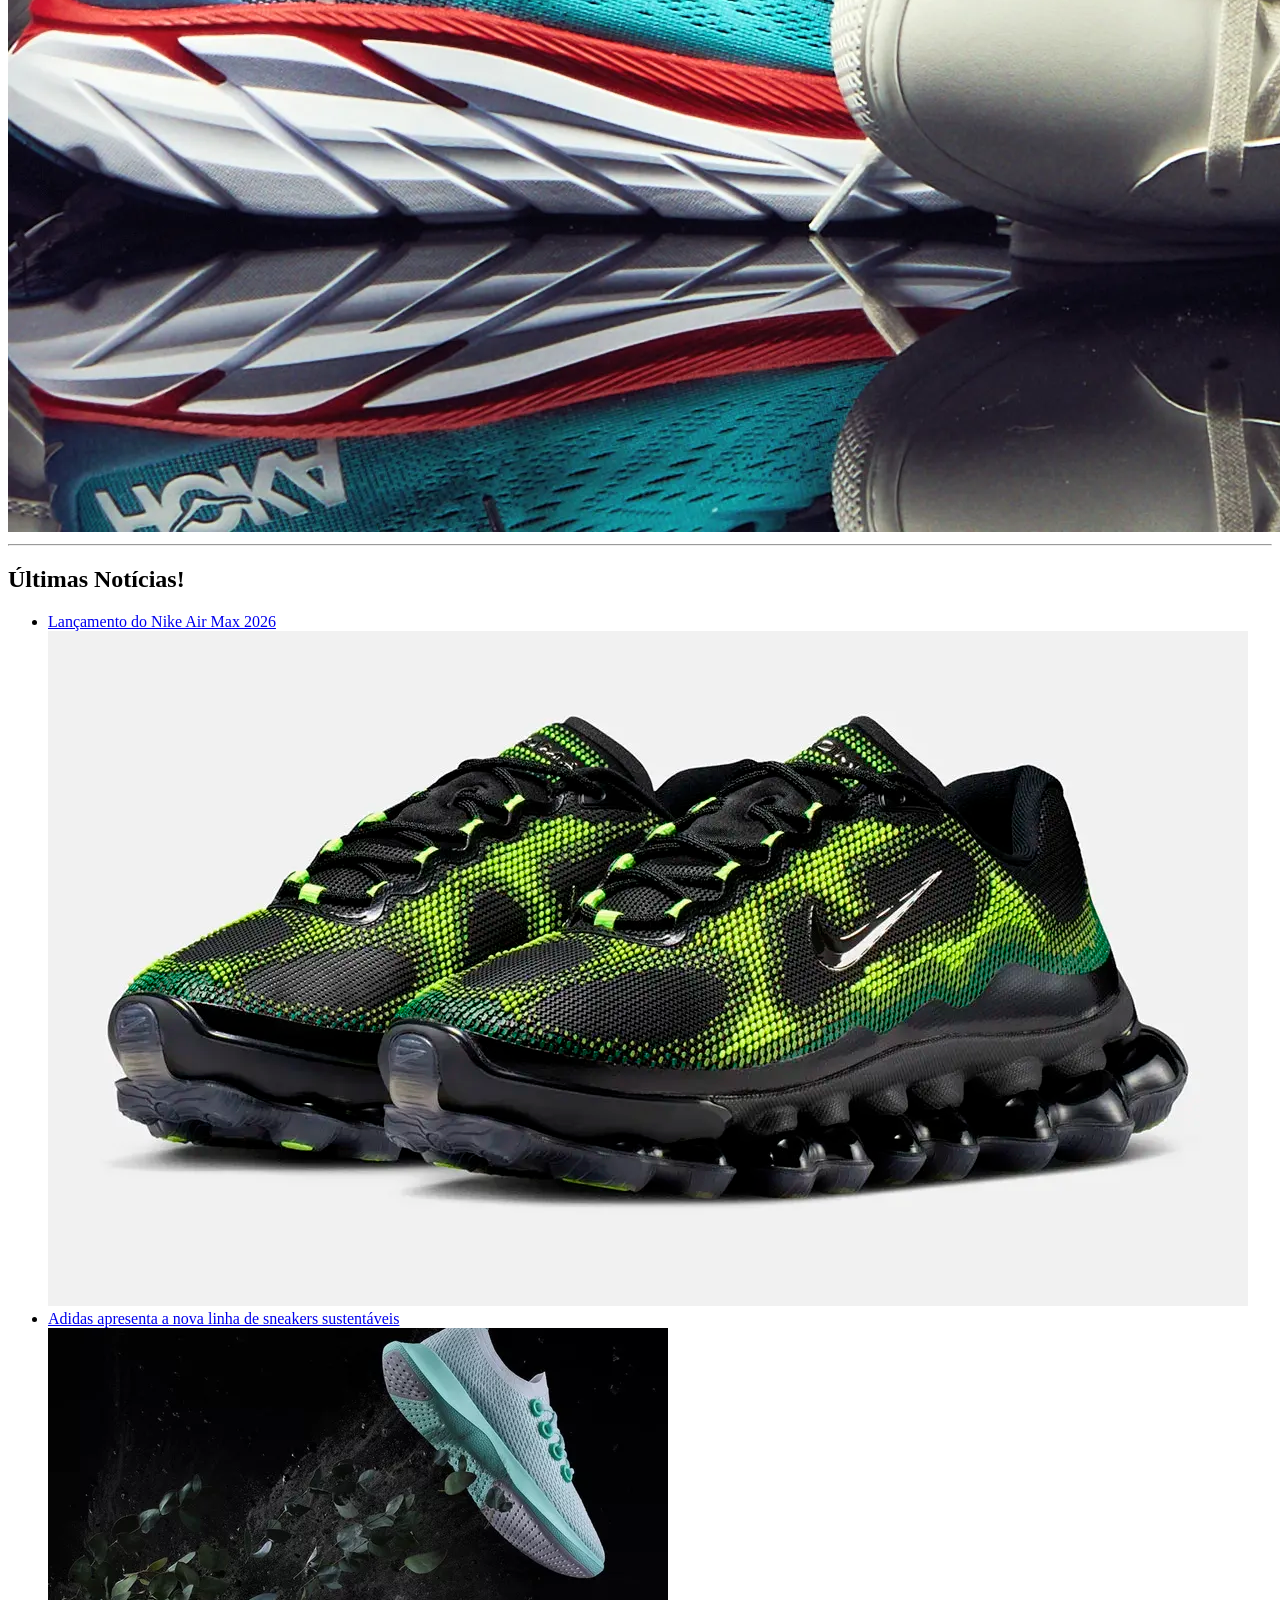
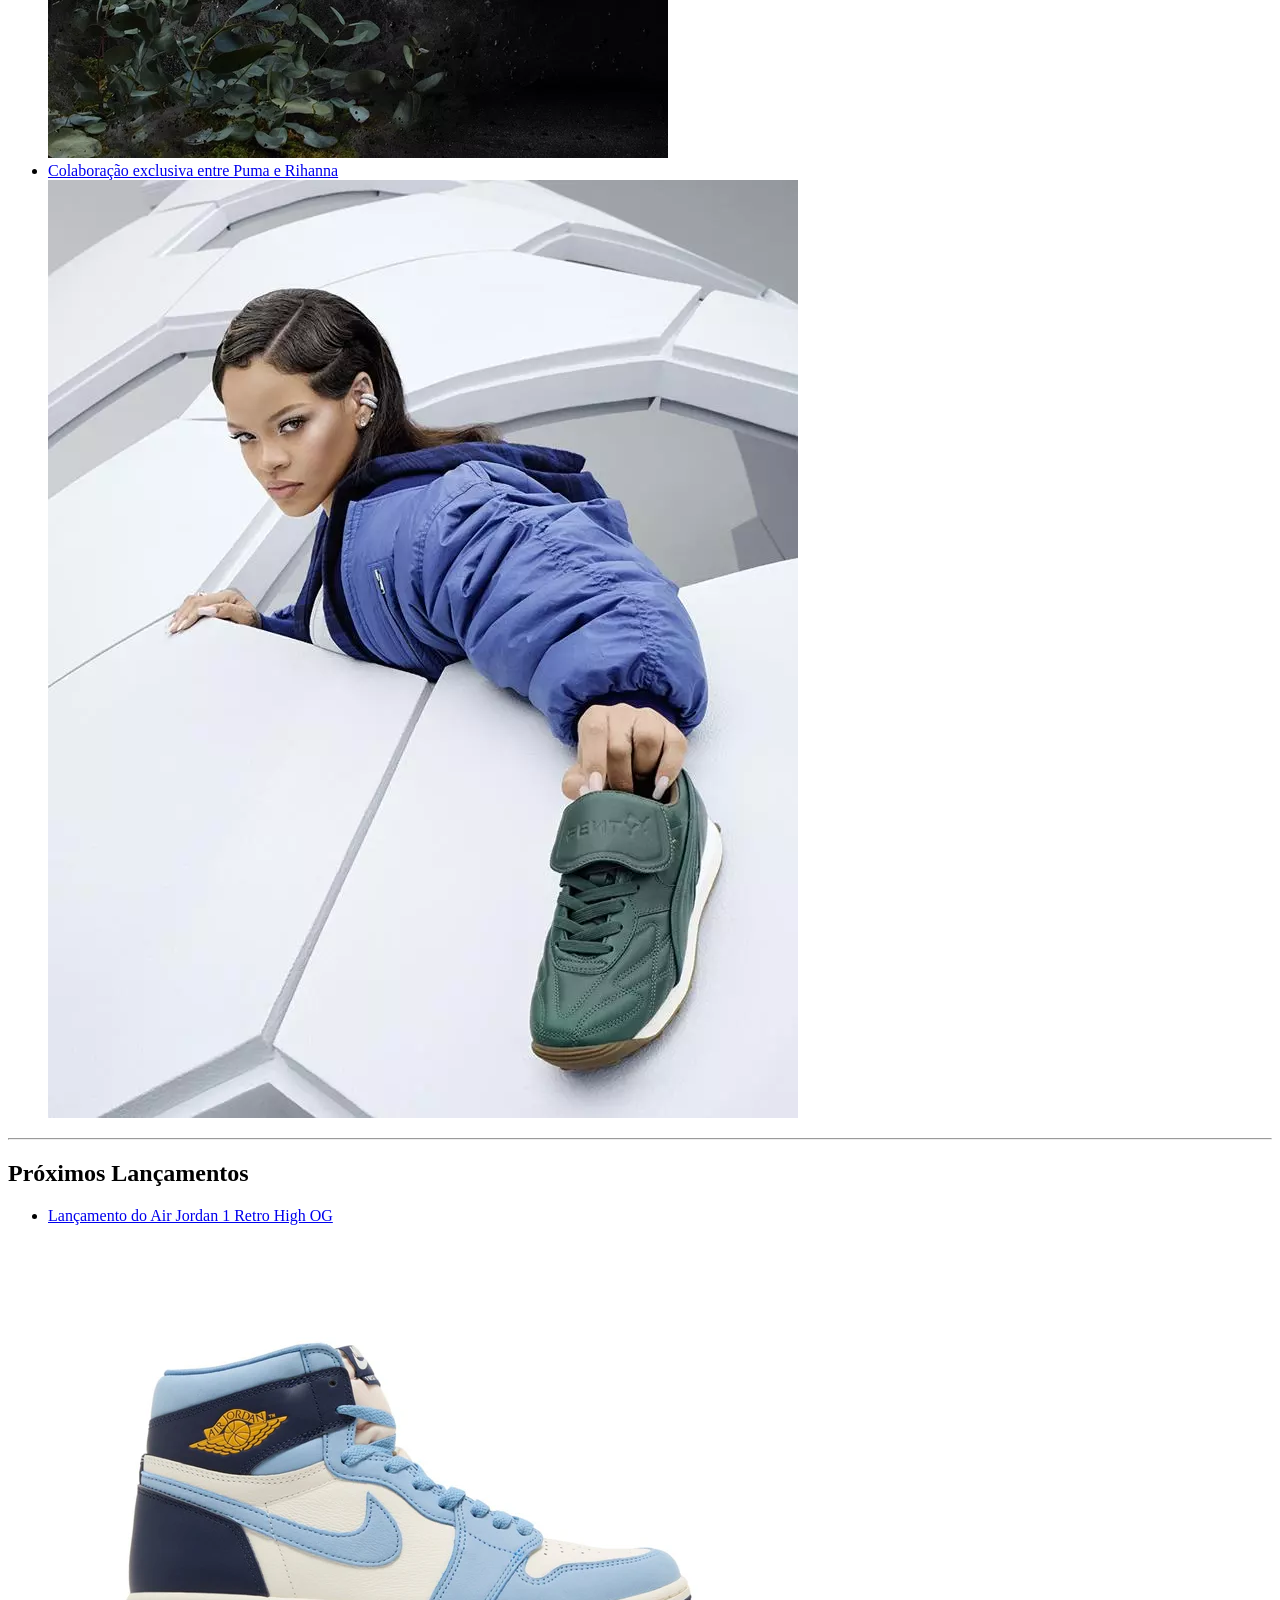
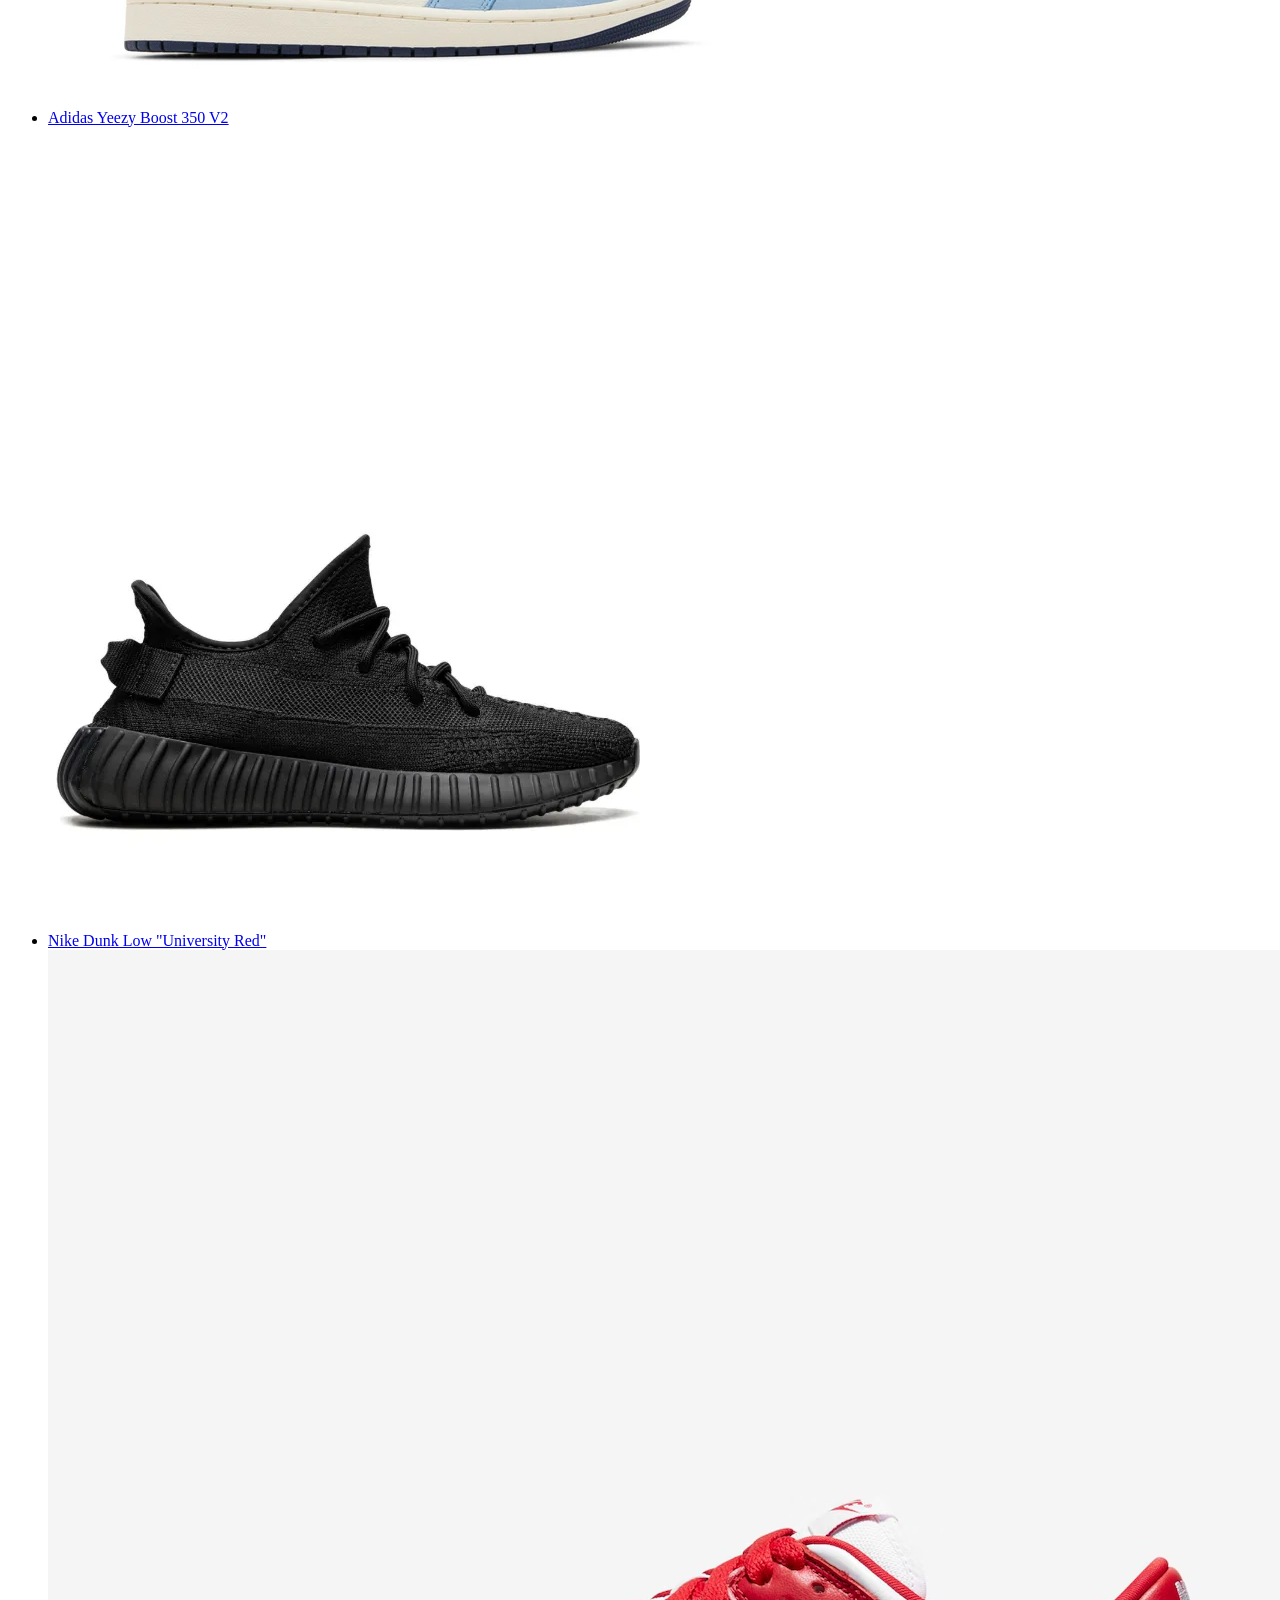
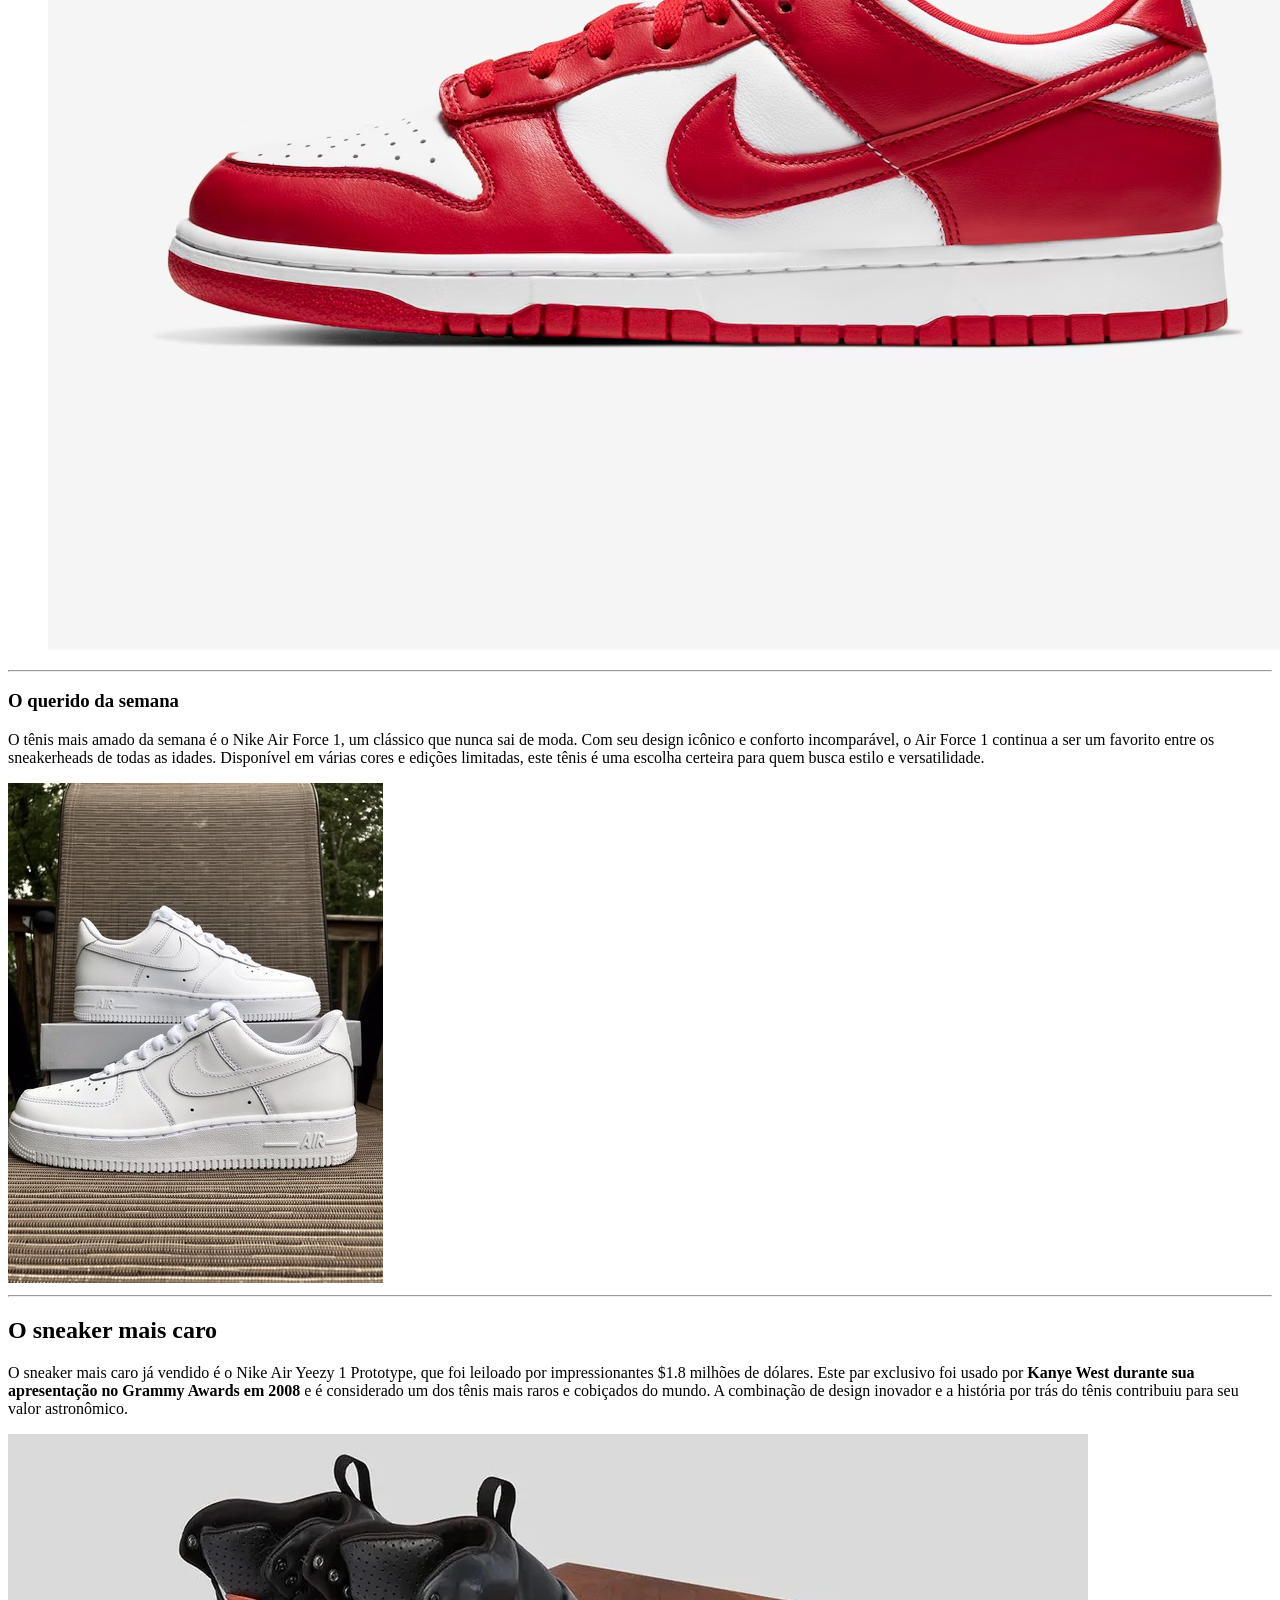
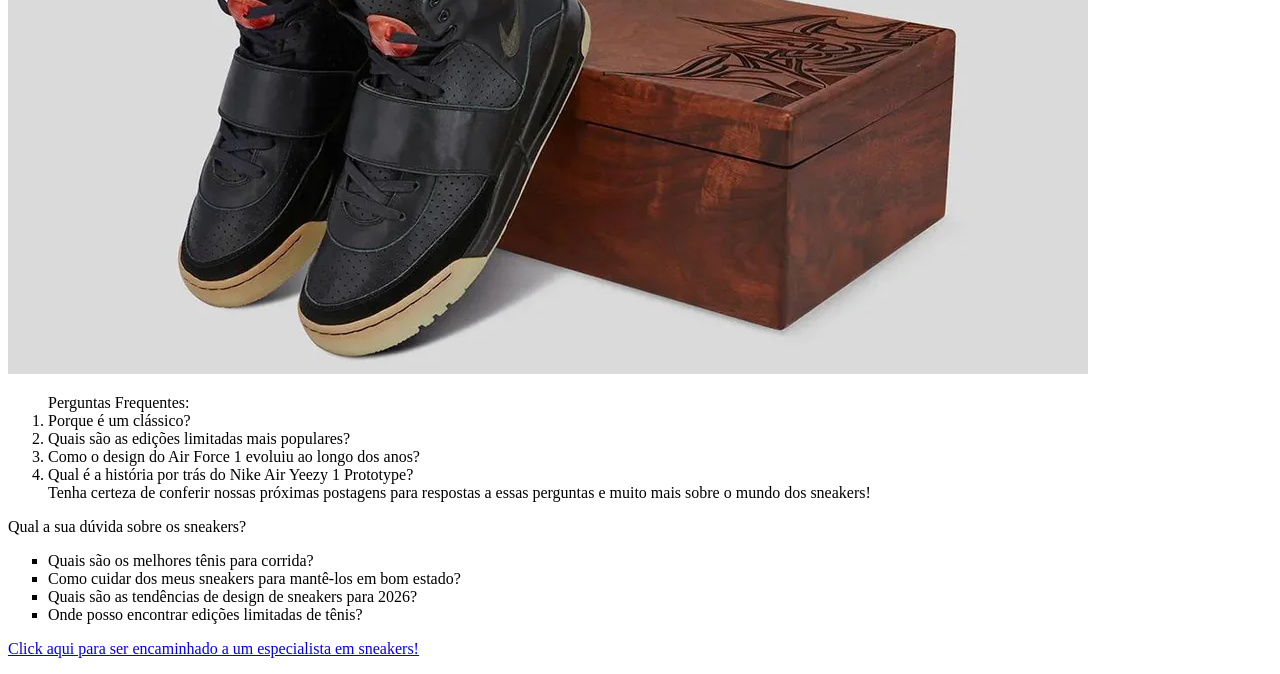
==== commit c5286f4b: "Atualiza título da seção de notícias para "Últimas Notícias!"" ====
--- a/index.html
+++ b/index.html
@@ -10,7 +10,7 @@
     <p>Bem-vindo ao SneakersWord, o seu destino para tudo relacionado a sneakers! Aqui você encontrará as últimas notícias, lançamentos, análises e tendências do mundo dos tênis. Se você é um entusiasta de sneakers ou apenas quer ficar por dentro das novidades, este é o lugar certo para você. Explore nosso conteúdo e descubra o universo fascinante dos sneakers!</p>
     <img src="/img/SNEAKER_GUIDE_OPENER.webp" alt="Pilha de tênis">
     <hr>
-    <h2>Últimas Notícias</h2>
+    <h2>Últimas Notícias!</h2>
     <ul>
         <li><a href="#">Lançamento do Nike Air Max 2026</a></li>
         <img src="/img/Nike-Air-Liquid-Max2026.webp" alt="Tennis Nike Air Max 2026">
@@ -54,6 +54,6 @@
         <li>Quais são as tendências de design de sneakers para 2026?</li>
         <li>Onde posso encontrar edições limitadas de tênis?</li>
     </ul>
-    <p><a href="#">Click aqui para ser encaminhado a um especialista em sneakers!</a></p>
+    <p><a href="https://www.chatgpt.com" target="_blank">Click aqui para ser encaminhado a um especialista em sneakers!</a></p>
 </body>
 </html>
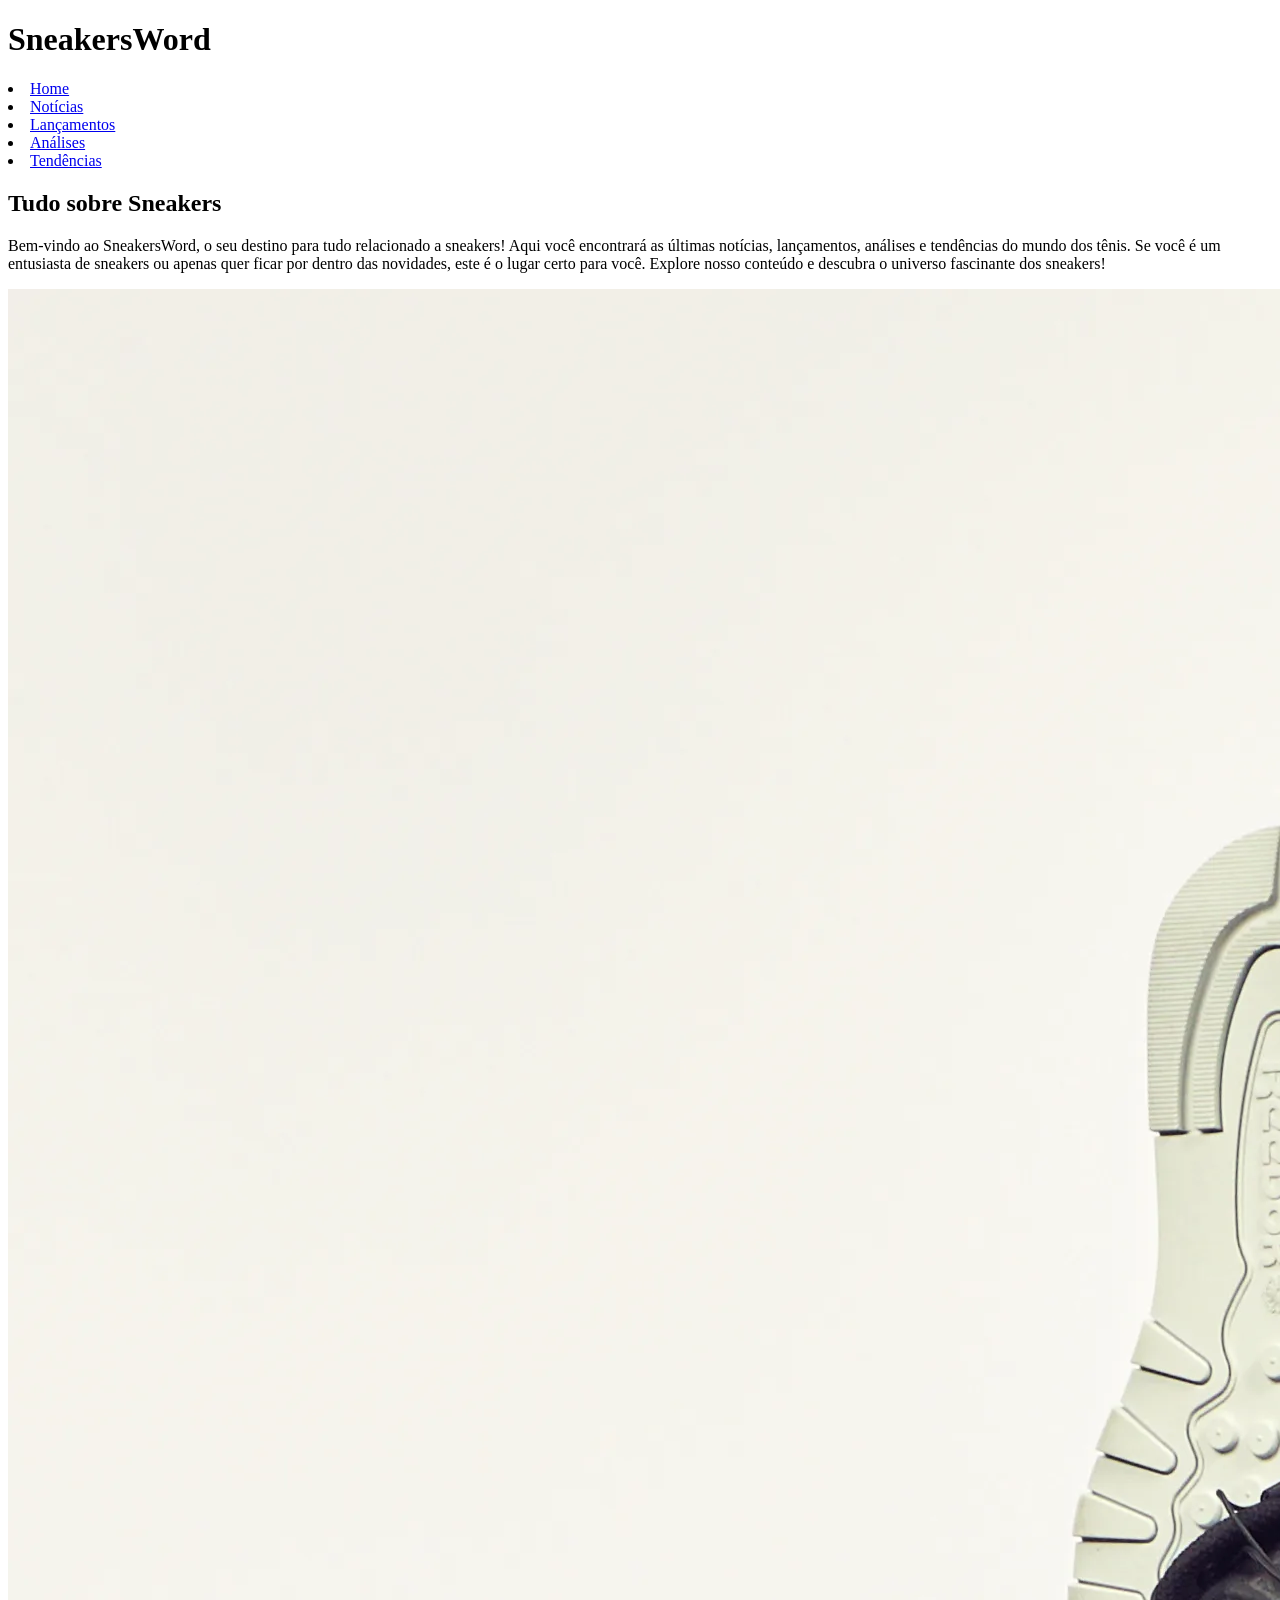
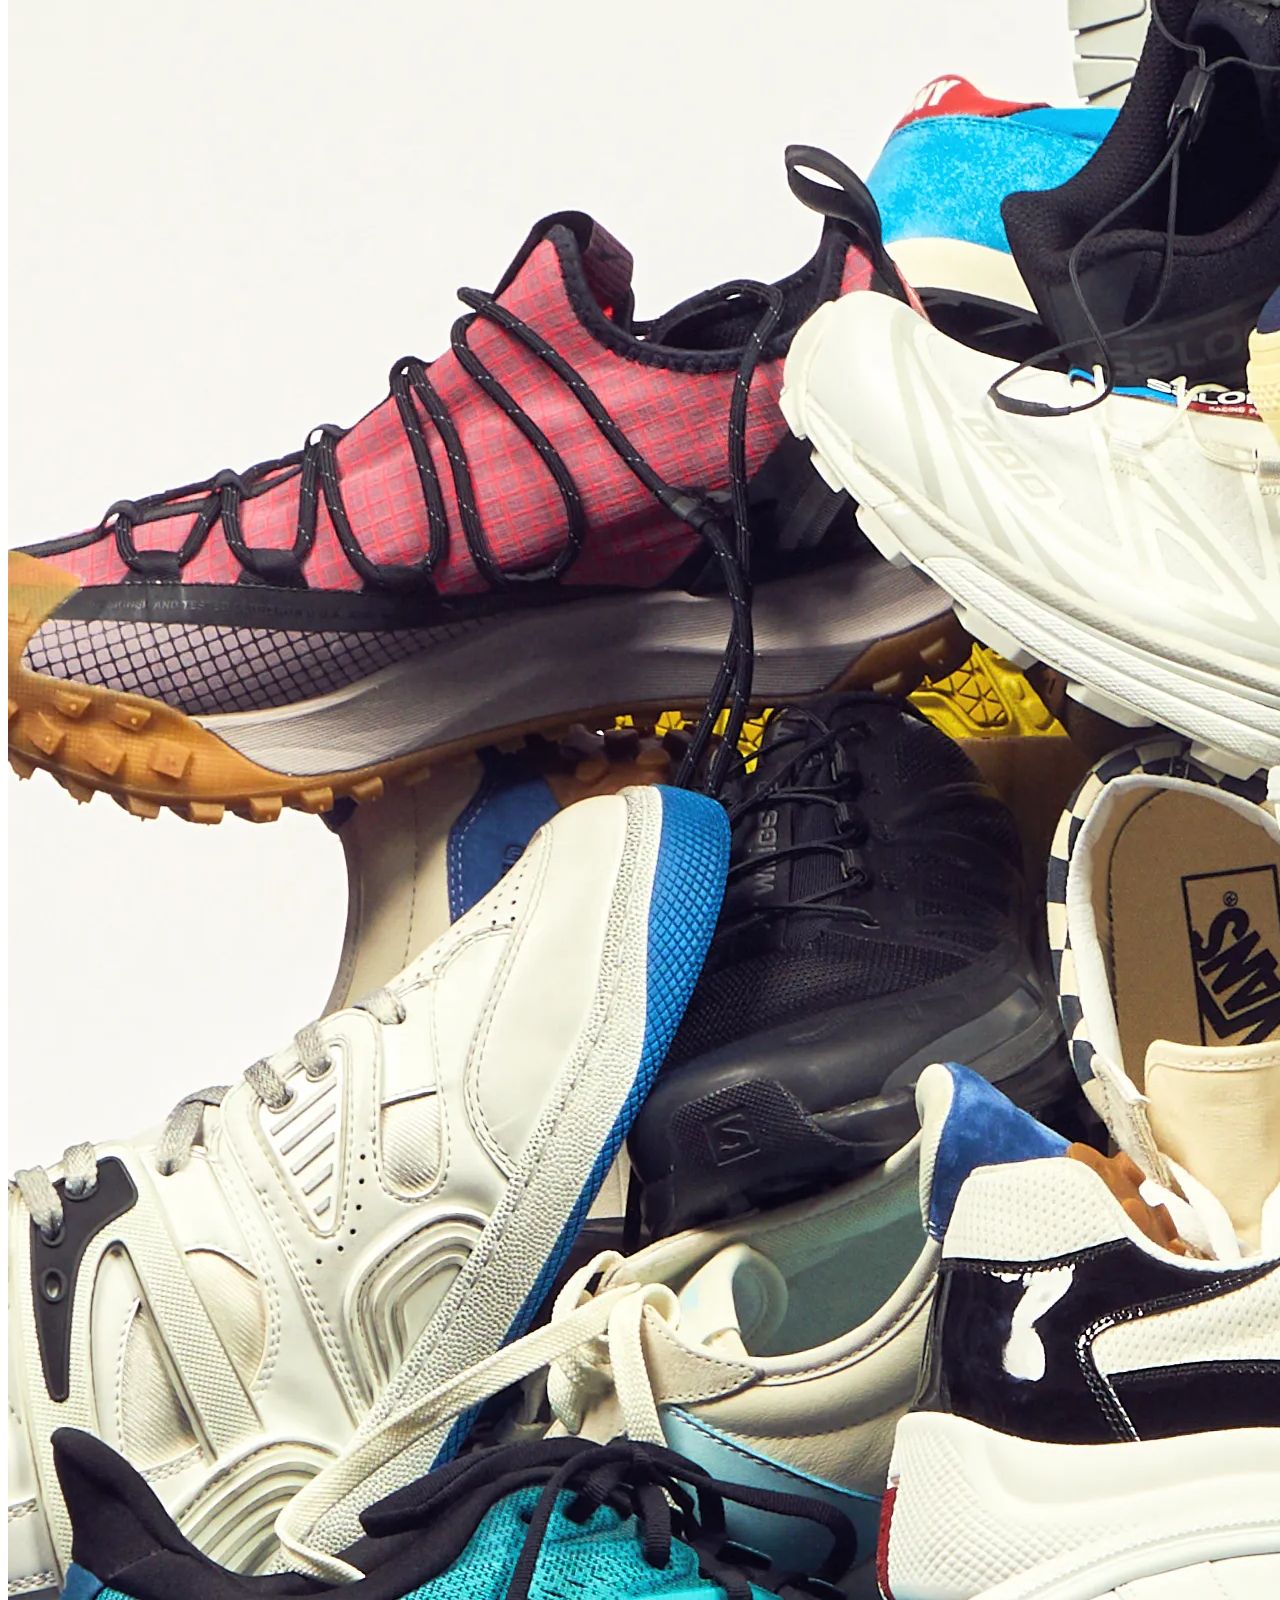
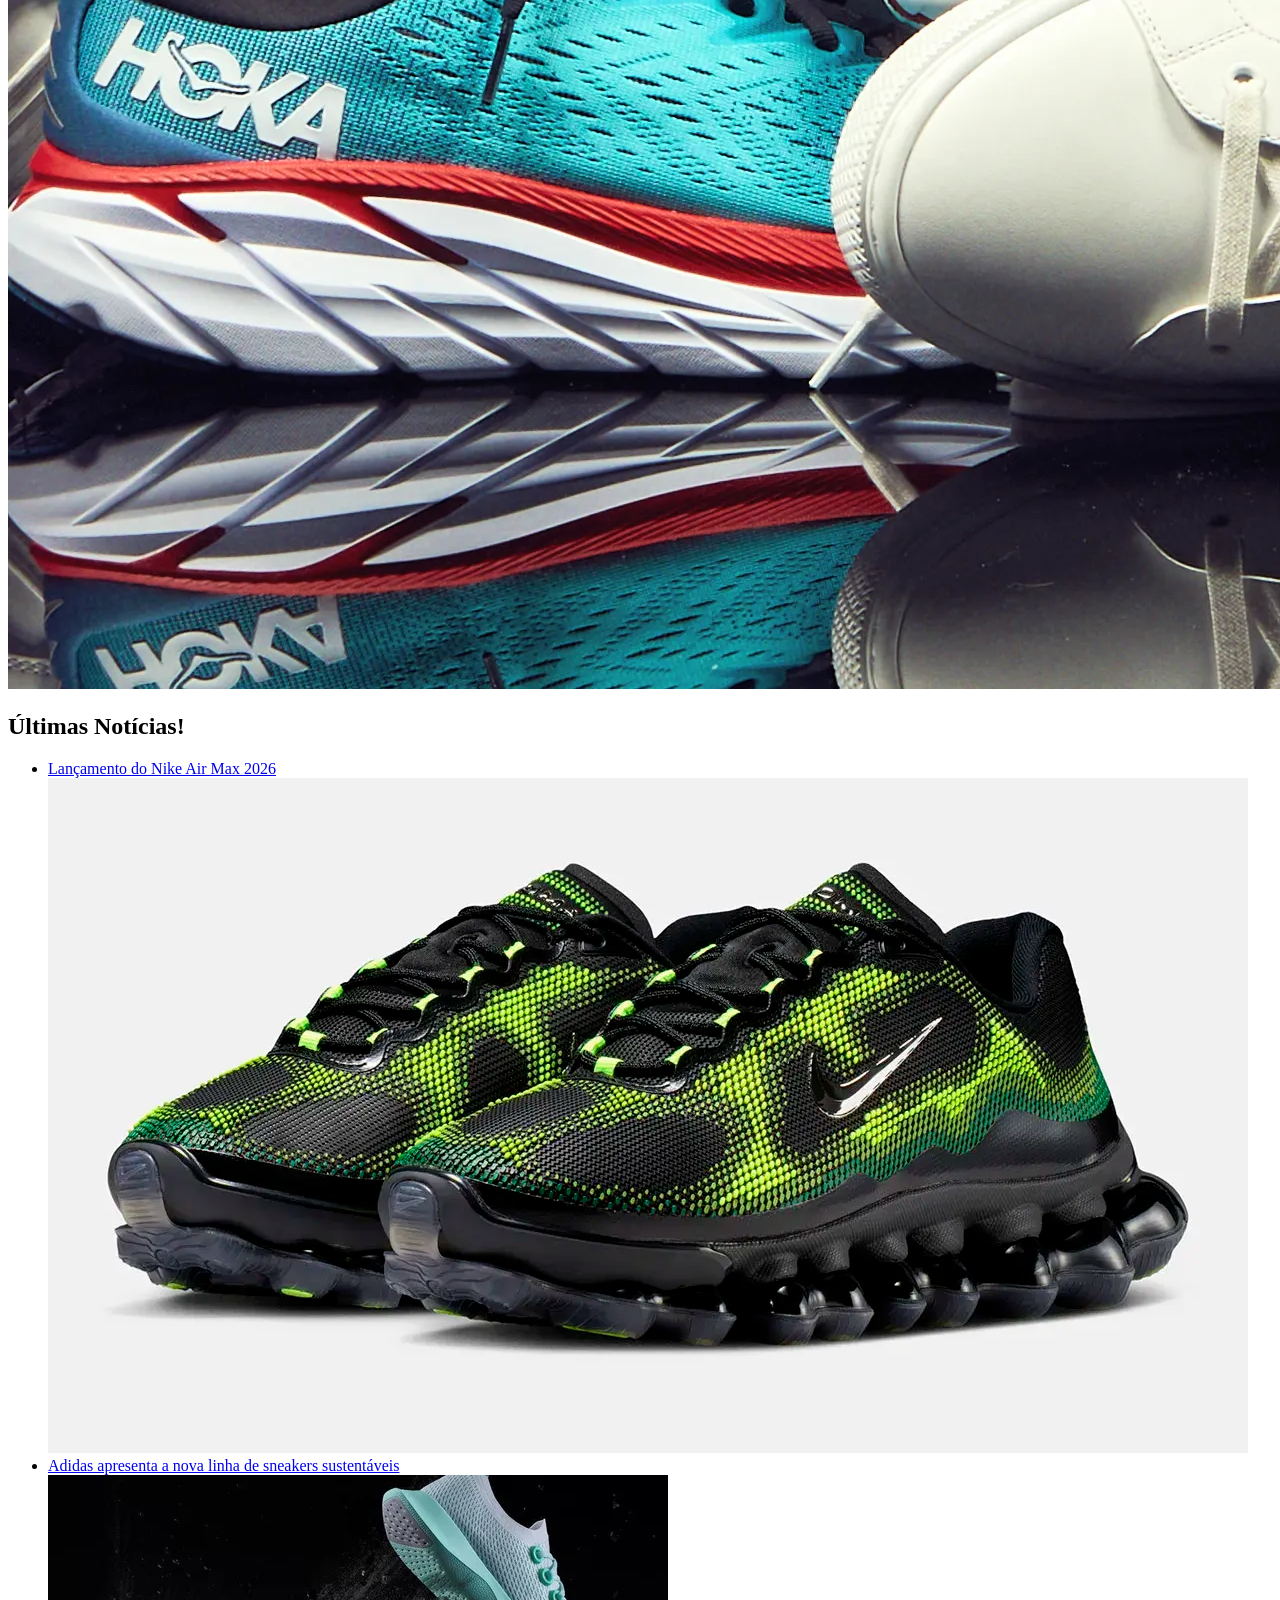
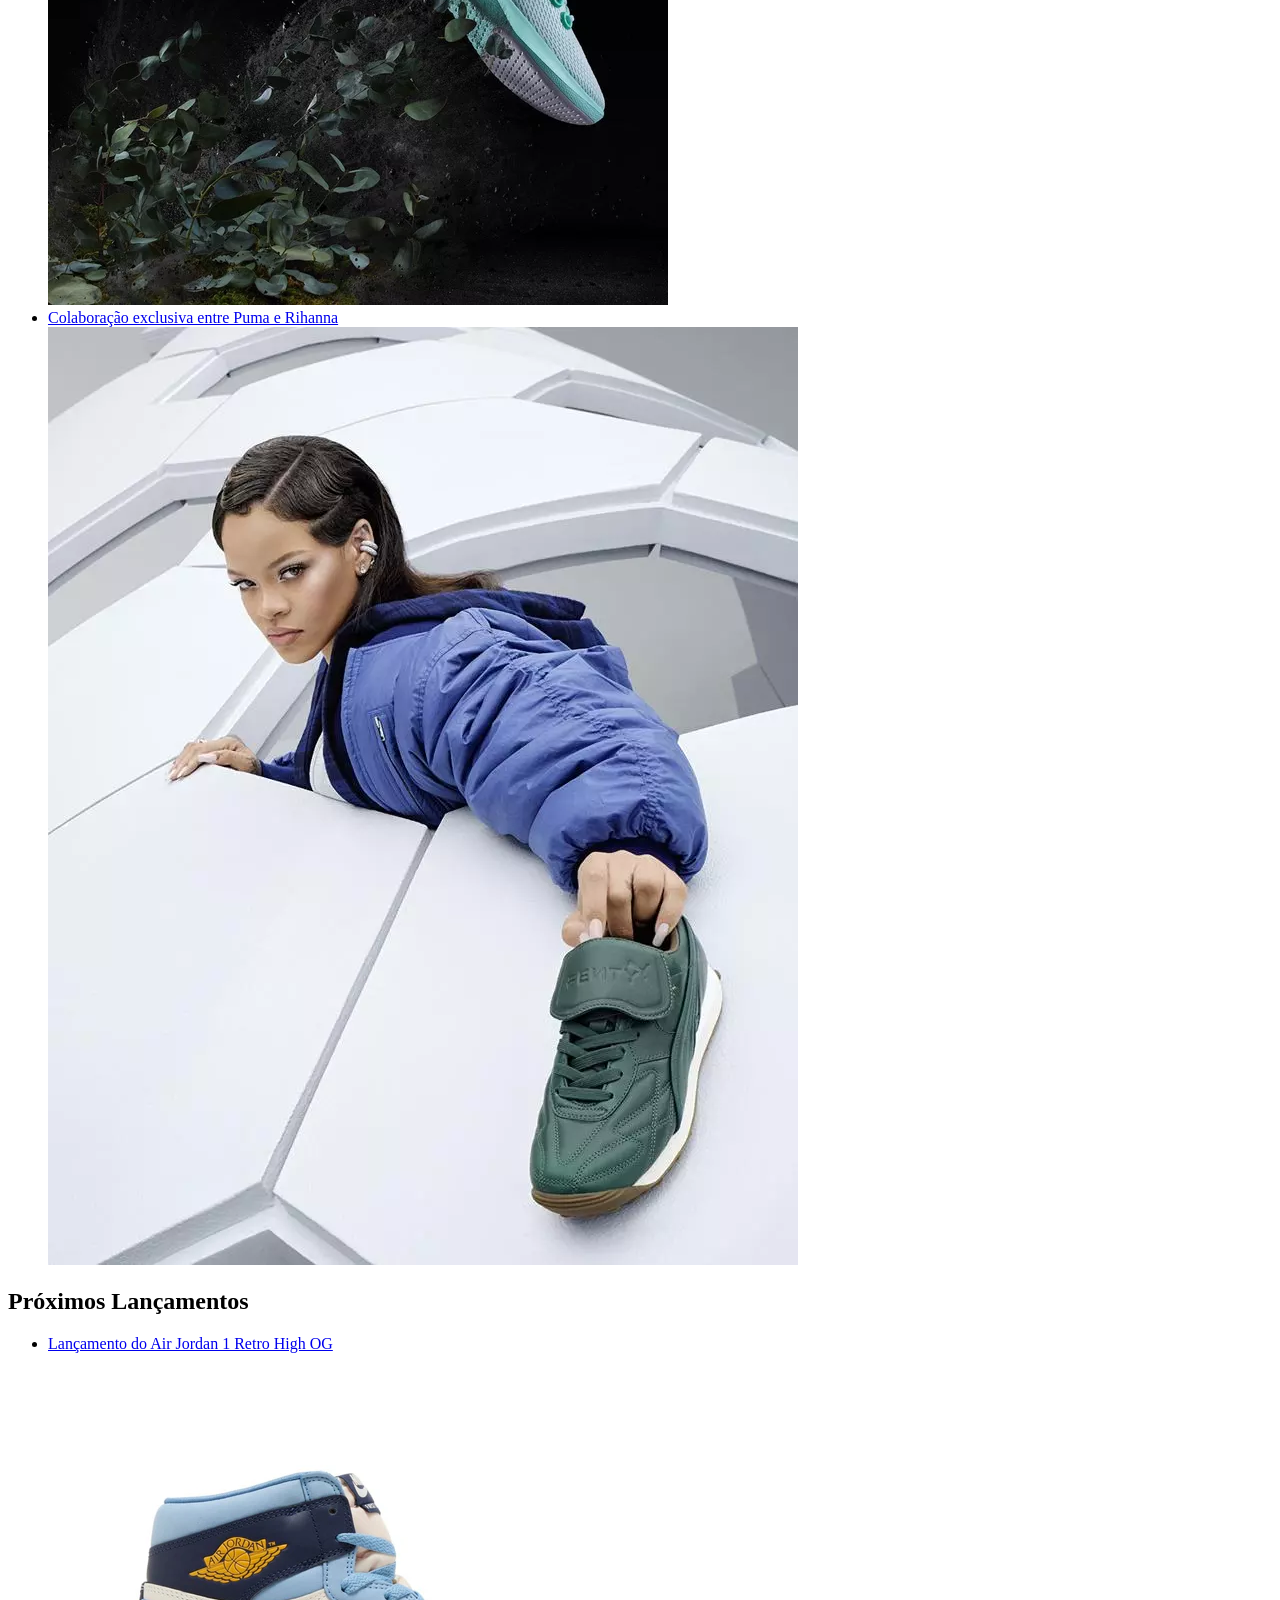
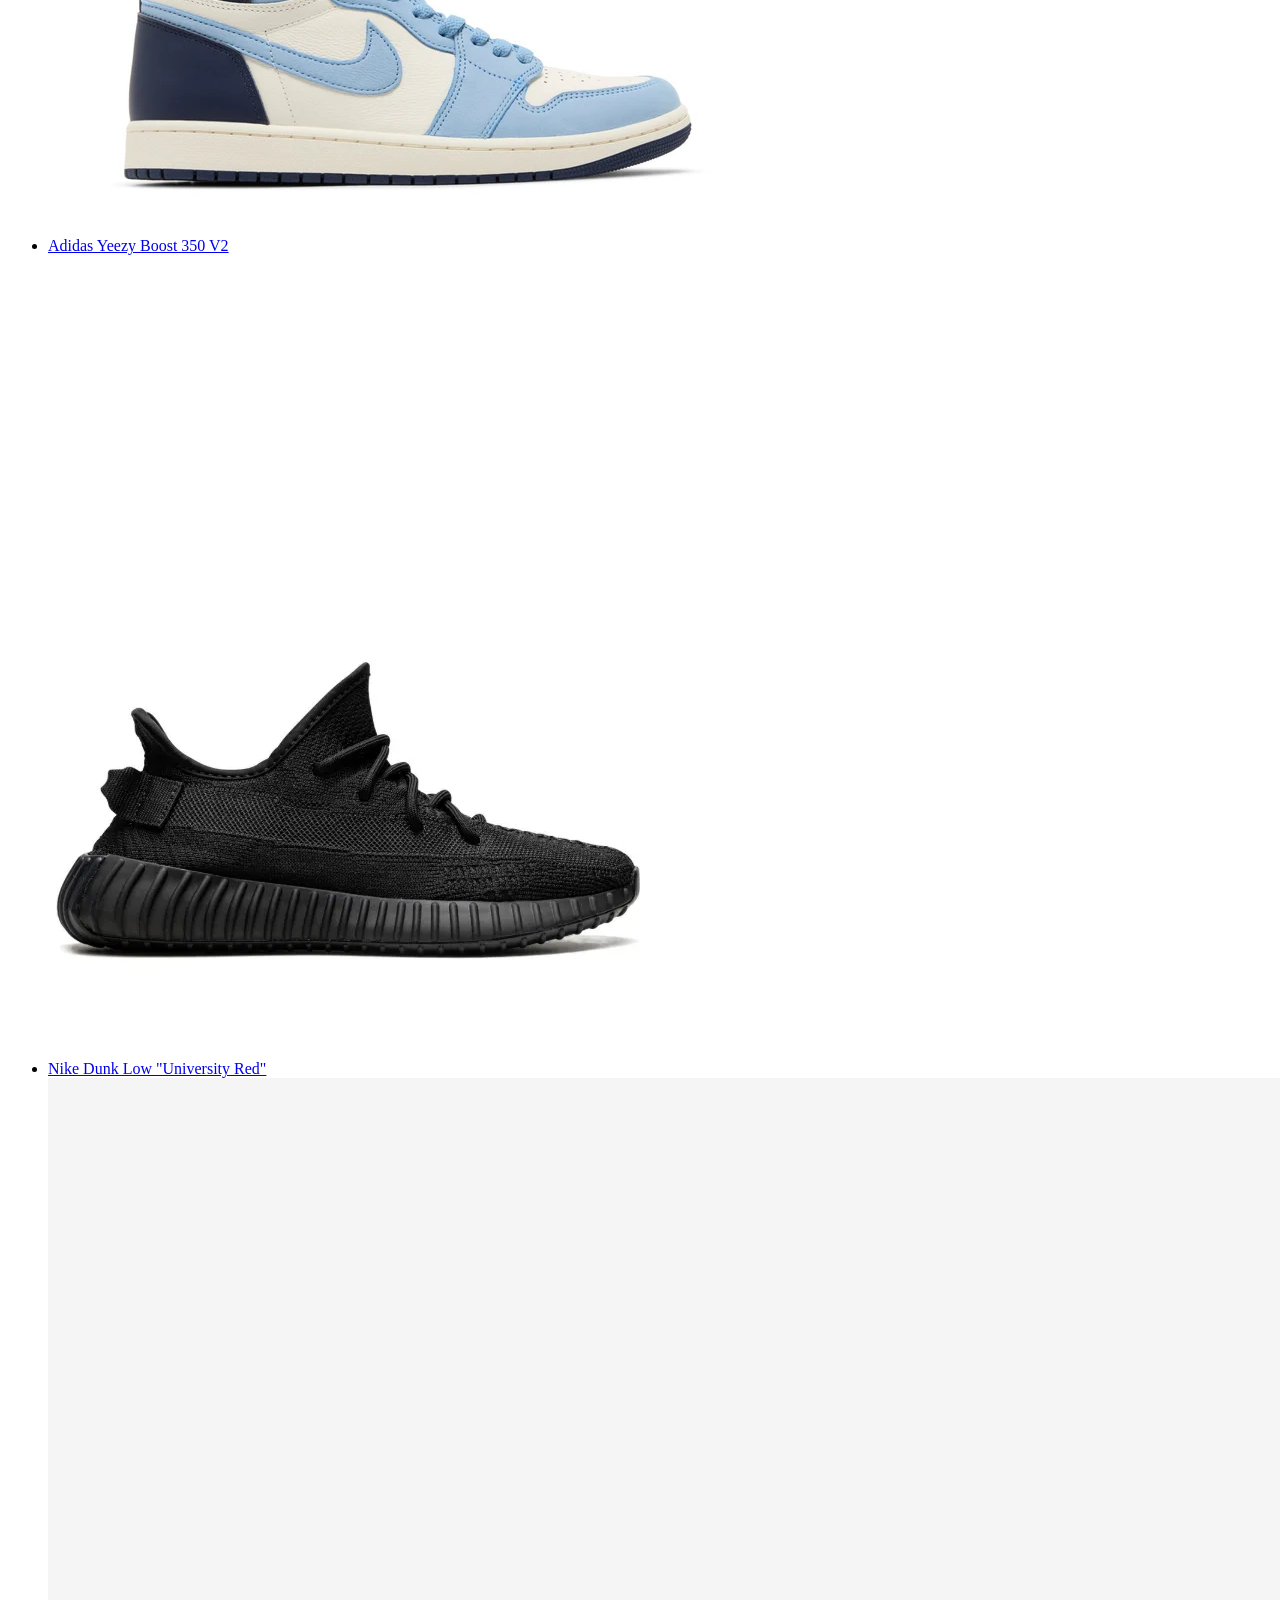
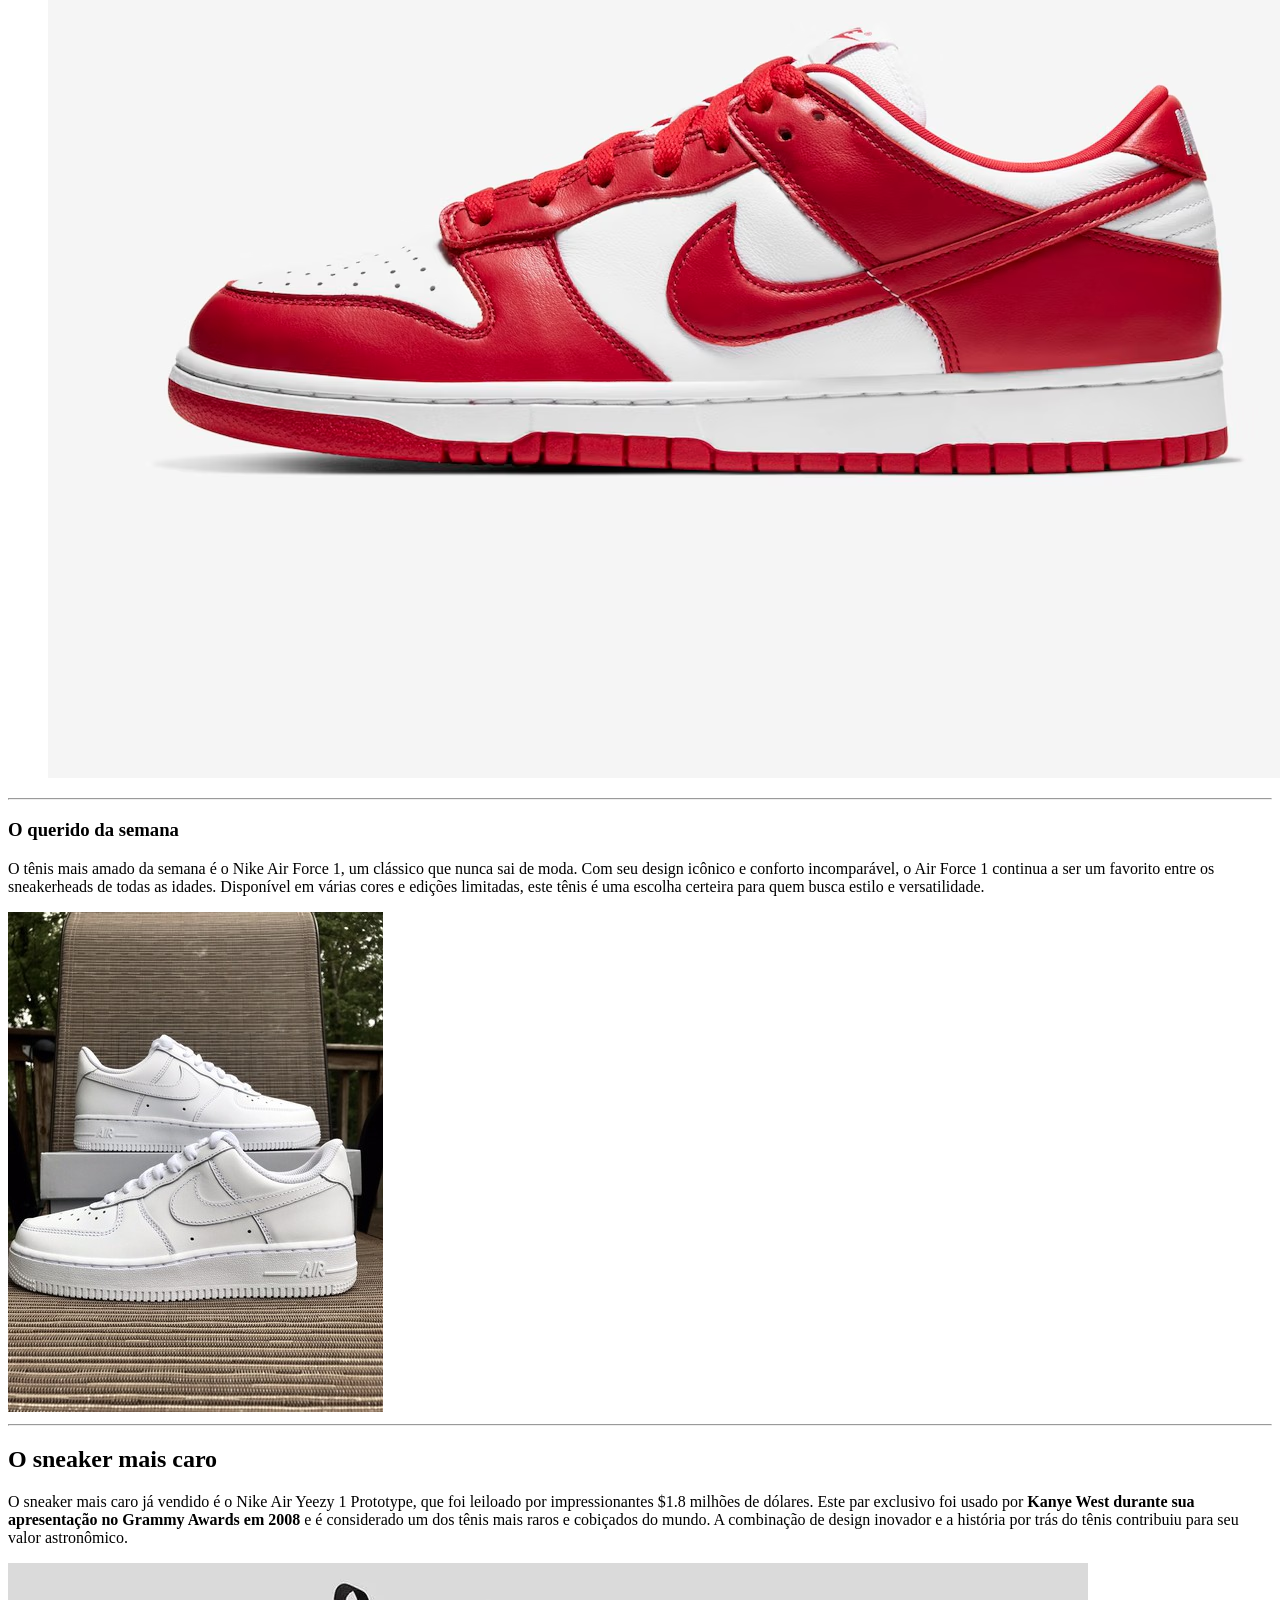
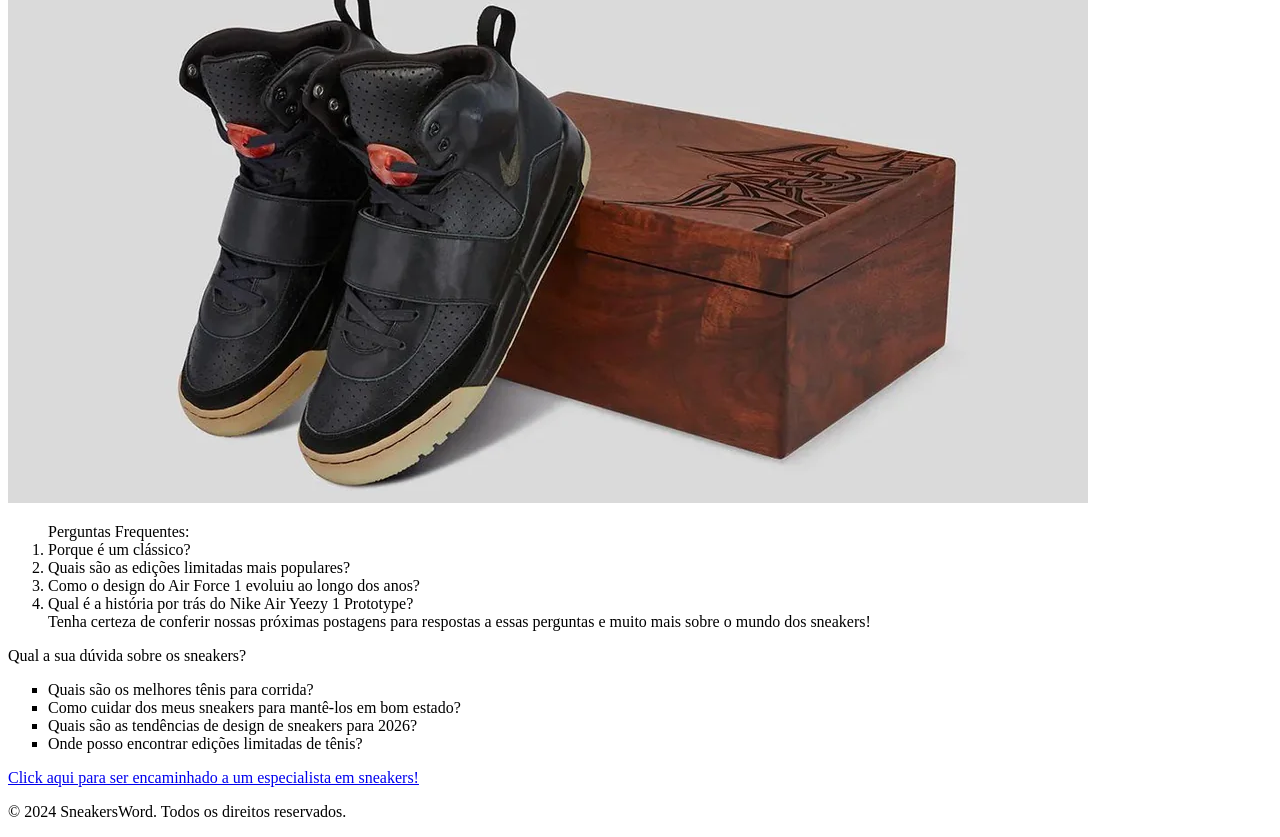
==== commit d8944ea2: "Atualiza conteúdo com uso de tags semanticas" ====
--- a/index.html
+++ b/index.html
@@ -6,54 +6,79 @@
     <title>SneakersWord</title>
 </head>
 <body>
-    <h1>Tudo sobre Sneakers</h1>
-    <p>Bem-vindo ao SneakersWord, o seu destino para tudo relacionado a sneakers! Aqui você encontrará as últimas notícias, lançamentos, análises e tendências do mundo dos tênis. Se você é um entusiasta de sneakers ou apenas quer ficar por dentro das novidades, este é o lugar certo para você. Explore nosso conteúdo e descubra o universo fascinante dos sneakers!</p>
-    <img src="/img/SNEAKER_GUIDE_OPENER.webp" alt="Pilha de tênis">
-    <hr>
-    <h2>Últimas Notícias!</h2>
-    <ul>
-        <li><a href="#">Lançamento do Nike Air Max 2026</a></li>
-        <img src="/img/Nike-Air-Liquid-Max2026.webp" alt="Tennis Nike Air Max 2026">
-        <li><a href="#">Adidas apresenta a nova linha de sneakers sustentáveis</a></li>
-        <img src="/img/adidassustentavel.webp" alt="Tennis Adidas sustentável">
-        <li><a href="#">Colaboração exclusiva entre Puma e Rihanna</a></li>
-        <img src="/img/rihanna-fenty-4.webp" alt="Rihanna com parceria com o Puma Fenty">
-    </ul>
-    <hr>
-    <h2>Próximos Lançamentos</h2>
-    <ul>
-        <li><a href="#">Lançamento do Air Jordan 1 Retro High OG</a></li>
-        <img src="/img/tenis-air-jordan-1-retro-high-og-first-in-flight-azul-lk-sneakers-fd2596400-917708.webp" alt="Tennis Air Jordan 1 Retro High OG">
-        <li><a href="#">Adidas Yeezy Boost 350 V2</a></li>
-        <img src="/img/3500v2.webp" alt="Tennis Adidas Yeezy Boost 350 V2">
-        <li><a href="#">Nike Dunk Low "University Red"</a></li>
-        <img src="/img/universityred.avif" alt="Tennis Nike Dunk Low 'University Red'">
-    </ul>  
-    <hr> 
-    <h3>O querido da semana</h3>
-    <p>O tênis mais amado da semana é o Nike Air Force 1, um clássico que nunca sai de moda. Com seu design icônico e conforto incomparável, o Air Force 1 continua a ser um favorito entre os sneakerheads de todas as idades. Disponível em várias cores e edições limitadas, este tênis é uma escolha certeira para quem busca estilo e versatilidade.</p>
-    <img src="/img/airforce1.jpg" alt="">
-    <hr>
-    <h2>O sneaker mais caro</h2>
-    <p>O sneaker mais caro já vendido é o Nike Air Yeezy 1 Prototype, que foi leiloado por impressionantes $1.8 milhões de dólares. Este par exclusivo foi usado por <strong>Kanye West durante sua apresentação no Grammy Awards em 2008</strong> e é considerado um dos tênis mais raros e cobiçados do mundo. A combinação de design inovador e a história por trás do tênis contribuiu para seu valor astronômico.</p>
-    <img src="/img/Nike Air Yeezy 1 Prototype.webp" alt="">
-
-    <ol>
-        Perguntas Frequentes:
-        <li>Porque é um clássico?</li>
-        <li>Quais são as edições limitadas mais populares?</li>
-        <li>Como o design do Air Force 1 evoluiu ao longo dos anos?</li>
-        <li>Qual é a história por trás do Nike Air Yeezy 1 Prototype?</li>
-        Tenha certeza de conferir nossas próximas postagens para respostas a essas perguntas e muito mais sobre o mundo dos sneakers!
-    </ol>
-
-    <p>Qual a sua dúvida sobre os sneakers?</p>
-    <ul type="square">
-        <li>Quais são os melhores tênis para corrida?</li>
-        <li>Como cuidar dos meus sneakers para mantê-los em bom estado?</li>
-        <li>Quais são as tendências de design de sneakers para 2026?</li>
-        <li>Onde posso encontrar edições limitadas de tênis?</li>
-    </ul>
-    <p><a href="https://www.chatgpt.com" target="_blank">Click aqui para ser encaminhado a um especialista em sneakers!</a></p>
+    <header>
+        <h1>SneakersWord</h1>
+        <nav>
+            <li><a href="#">Home</a></li>
+            <li><a href="#">Notícias</a></li>
+            <li><a href="#">Lançamentos</a></li>
+            <li><a href="#">Análises</a></li>
+            <li><a href="#">Tendências</a></li>
+        </nav>
+    </header>
+    <main>
+        <section>
+            <h1>Tudo sobre Sneakers</h1>
+            <p>Bem-vindo ao SneakersWord, o seu destino para tudo relacionado a sneakers! Aqui você encontrará as últimas notícias, lançamentos, análises e tendências do mundo dos tênis. Se você é um entusiasta de sneakers ou apenas quer ficar por dentro das novidades, este é o lugar certo para você. Explore nosso conteúdo e descubra o universo fascinante dos sneakers!</p>
+            <img src="/img/SNEAKER_GUIDE_OPENER.webp" alt="Pilha de tênis">
+        </section>
+        <section>
+            <h2>Últimas Notícias!</h2>
+            <ul>
+                <li><a href="#">Lançamento do Nike Air Max 2026</a></li>
+                <img src="/img/Nike-Air-Liquid-Max2026.webp" alt="Tennis Nike Air Max 2026">
+                <li><a href="#">Adidas apresenta a nova linha de sneakers sustentáveis</a></li>
+                <img src="/img/adidassustentavel.webp" alt="Tennis Adidas sustentável">
+                <li><a href="#">Colaboração exclusiva entre Puma e Rihanna</a></li>
+                <img src="/img/rihanna-fenty-4.webp" alt="Rihanna com parceria com o Puma Fenty">
+            </ul>
+            </section>
+        <section>
+            <h2>Próximos Lançamentos</h2>
+            <ul>
+                <li><a href="#">Lançamento do Air Jordan 1 Retro High OG</a></li>
+                <img src="/img/tenis-air-jordan-1-retro-high-og-first-in-flight-azul-lk-sneakers-fd2596400-917708.webp" alt="Tennis Air Jordan 1 Retro High OG">
+                <li><a href="#">Adidas Yeezy Boost 350 V2</a></li>
+                <img src="/img/3500v2.webp" alt="Tennis Adidas Yeezy Boost 350 V2">
+                <li><a href="#">Nike Dunk Low "University Red"</a></li>
+                <img src="/img/universityred.avif" alt="Tennis Nike Dunk Low 'University Red'">
+            </ul>  
+        </section>    
+        <hr> 
+        <section>
+            <h3>O querido da semana</h3>
+            <p>O tênis mais amado da semana é o Nike Air Force 1, um clássico que nunca sai de moda. Com seu design icônico e conforto incomparável, o Air Force 1 continua a ser um favorito entre os sneakerheads de todas as idades. Disponível em várias cores e edições limitadas, este tênis é uma escolha certeira para quem busca estilo e versatilidade.</p>
+            <img src="/img/airforce1.jpg" alt="">
+        </section>
+        <hr>
+        <section>
+            <h2>O sneaker mais caro</h2>
+            <p>O sneaker mais caro já vendido é o Nike Air Yeezy 1 Prototype, que foi leiloado por impressionantes $1.8 milhões de dólares. Este par exclusivo foi usado por <strong>Kanye West durante sua apresentação no Grammy Awards em 2008</strong> e é considerado um dos tênis mais raros e cobiçados do mundo. A combinação de design inovador e a história por trás do tênis contribuiu para seu valor astronômico.</p>
+            <img src="/img/Nike Air Yeezy 1 Prototype.webp" alt="">
+        </section>
+        <section>
+            <ol>
+                Perguntas Frequentes:
+                <li>Porque é um clássico?</li>
+                <li>Quais são as edições limitadas mais populares?</li>
+                <li>Como o design do Air Force 1 evoluiu ao longo dos anos?</li>
+                <li>Qual é a história por trás do Nike Air Yeezy 1 Prototype?</li>
+                Tenha certeza de conferir nossas próximas postagens para respostas a essas perguntas e muito mais sobre o mundo dos sneakers!
+            </ol>
+        </section>
+        <section>
+            <p>Qual a sua dúvida sobre os sneakers?</p>
+            <ul type="square">
+                <li>Quais são os melhores tênis para corrida?</li>
+                <li>Como cuidar dos meus sneakers para mantê-los em bom estado?</li>
+                <li>Quais são as tendências de design de sneakers para 2026?</li>
+                <li>Onde posso encontrar edições limitadas de tênis?</li>
+            </ul>
+            <p><a href="https://www.chatgpt.com" target="_blank">Click aqui para ser encaminhado a um especialista em sneakers!</a></p>
+        </section>
+    </main>
+    <footer>
+        <p>&copy; 2024 SneakersWord. Todos os direitos reservados.</p>
+    </footer>
 </body>
 </html>
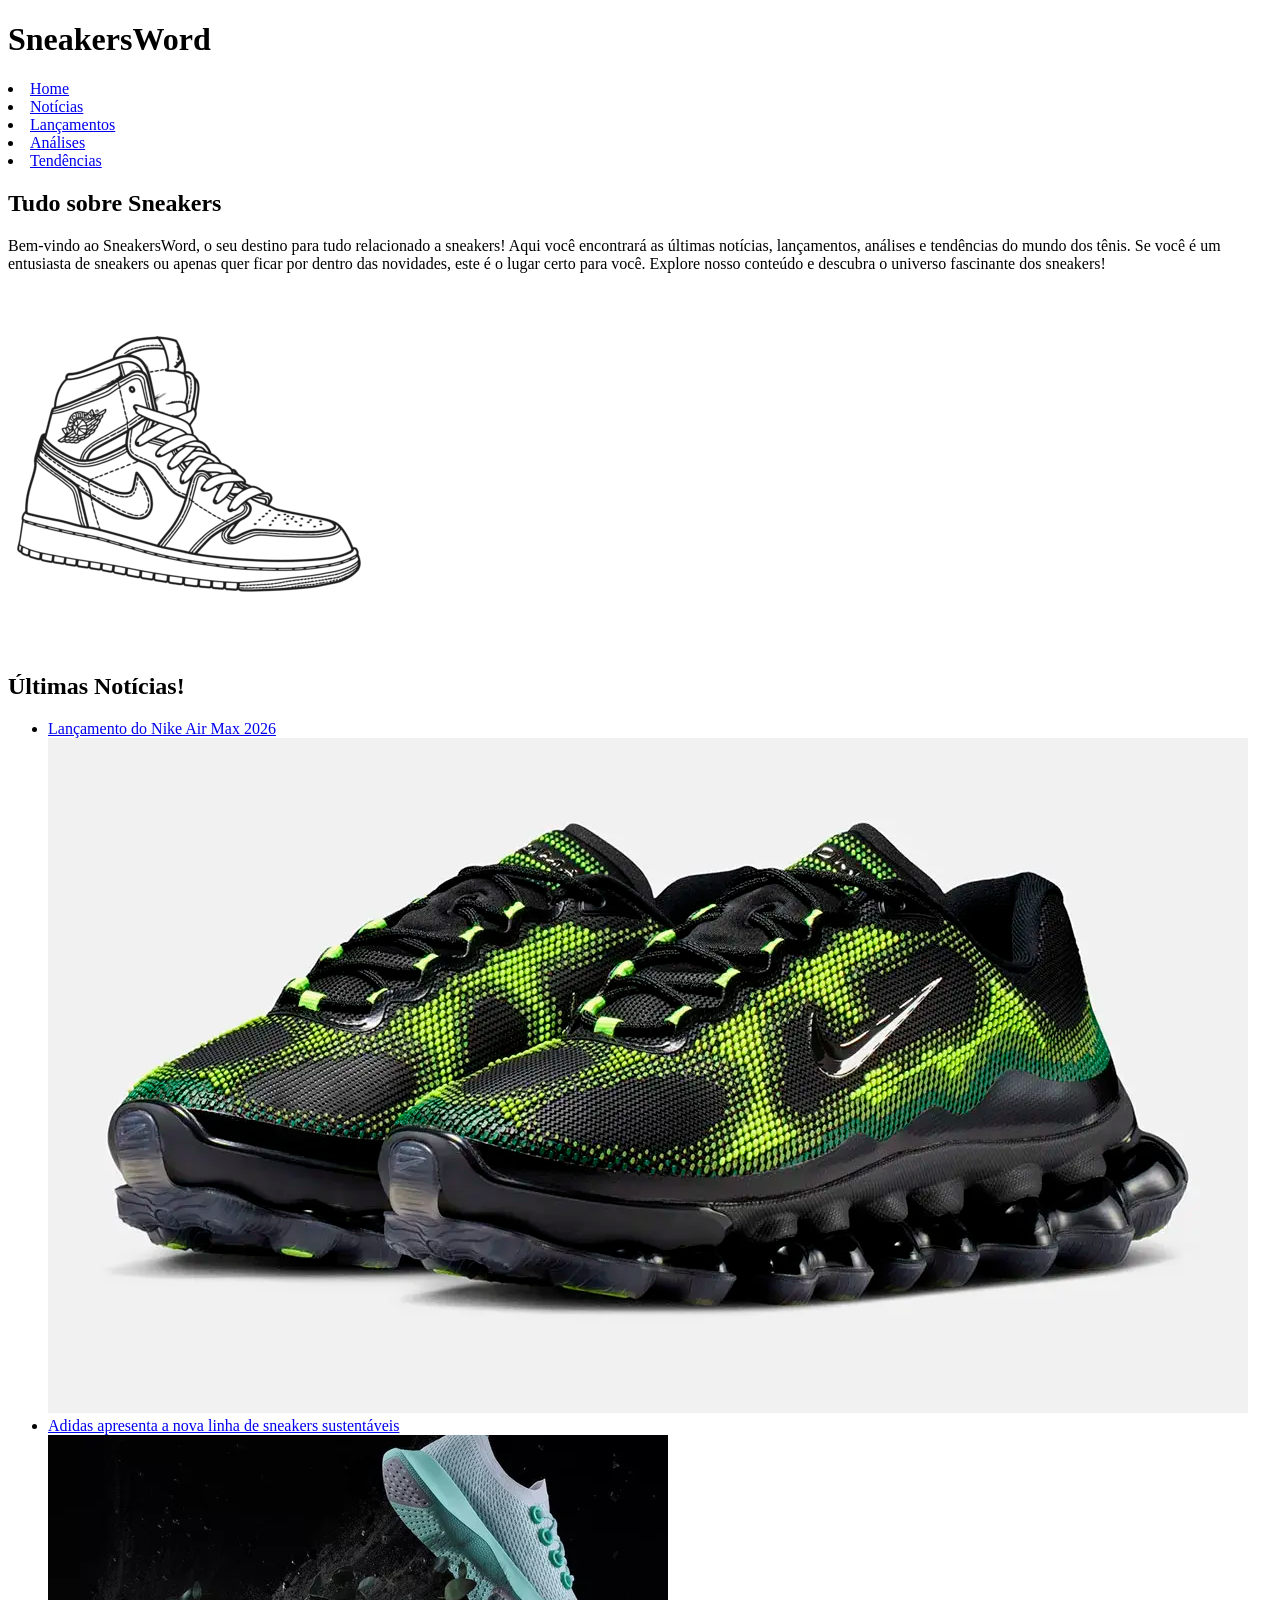
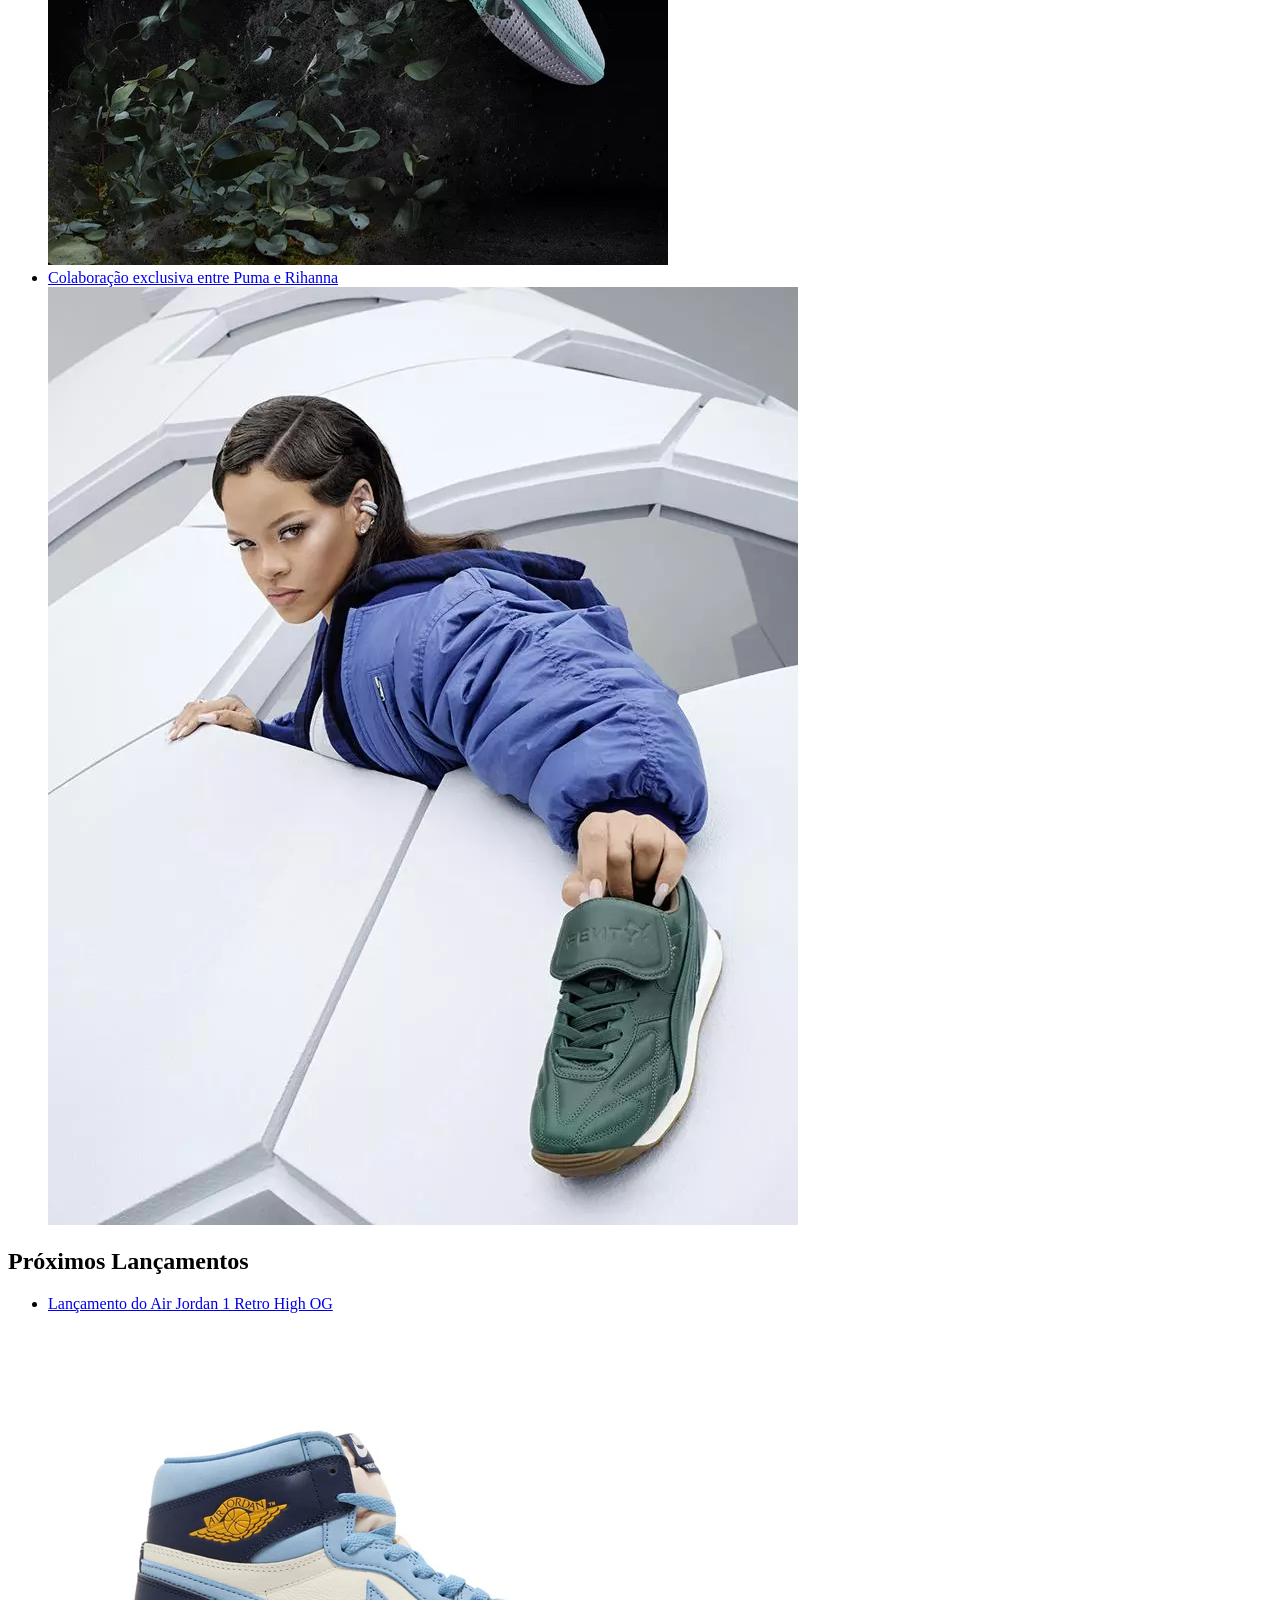
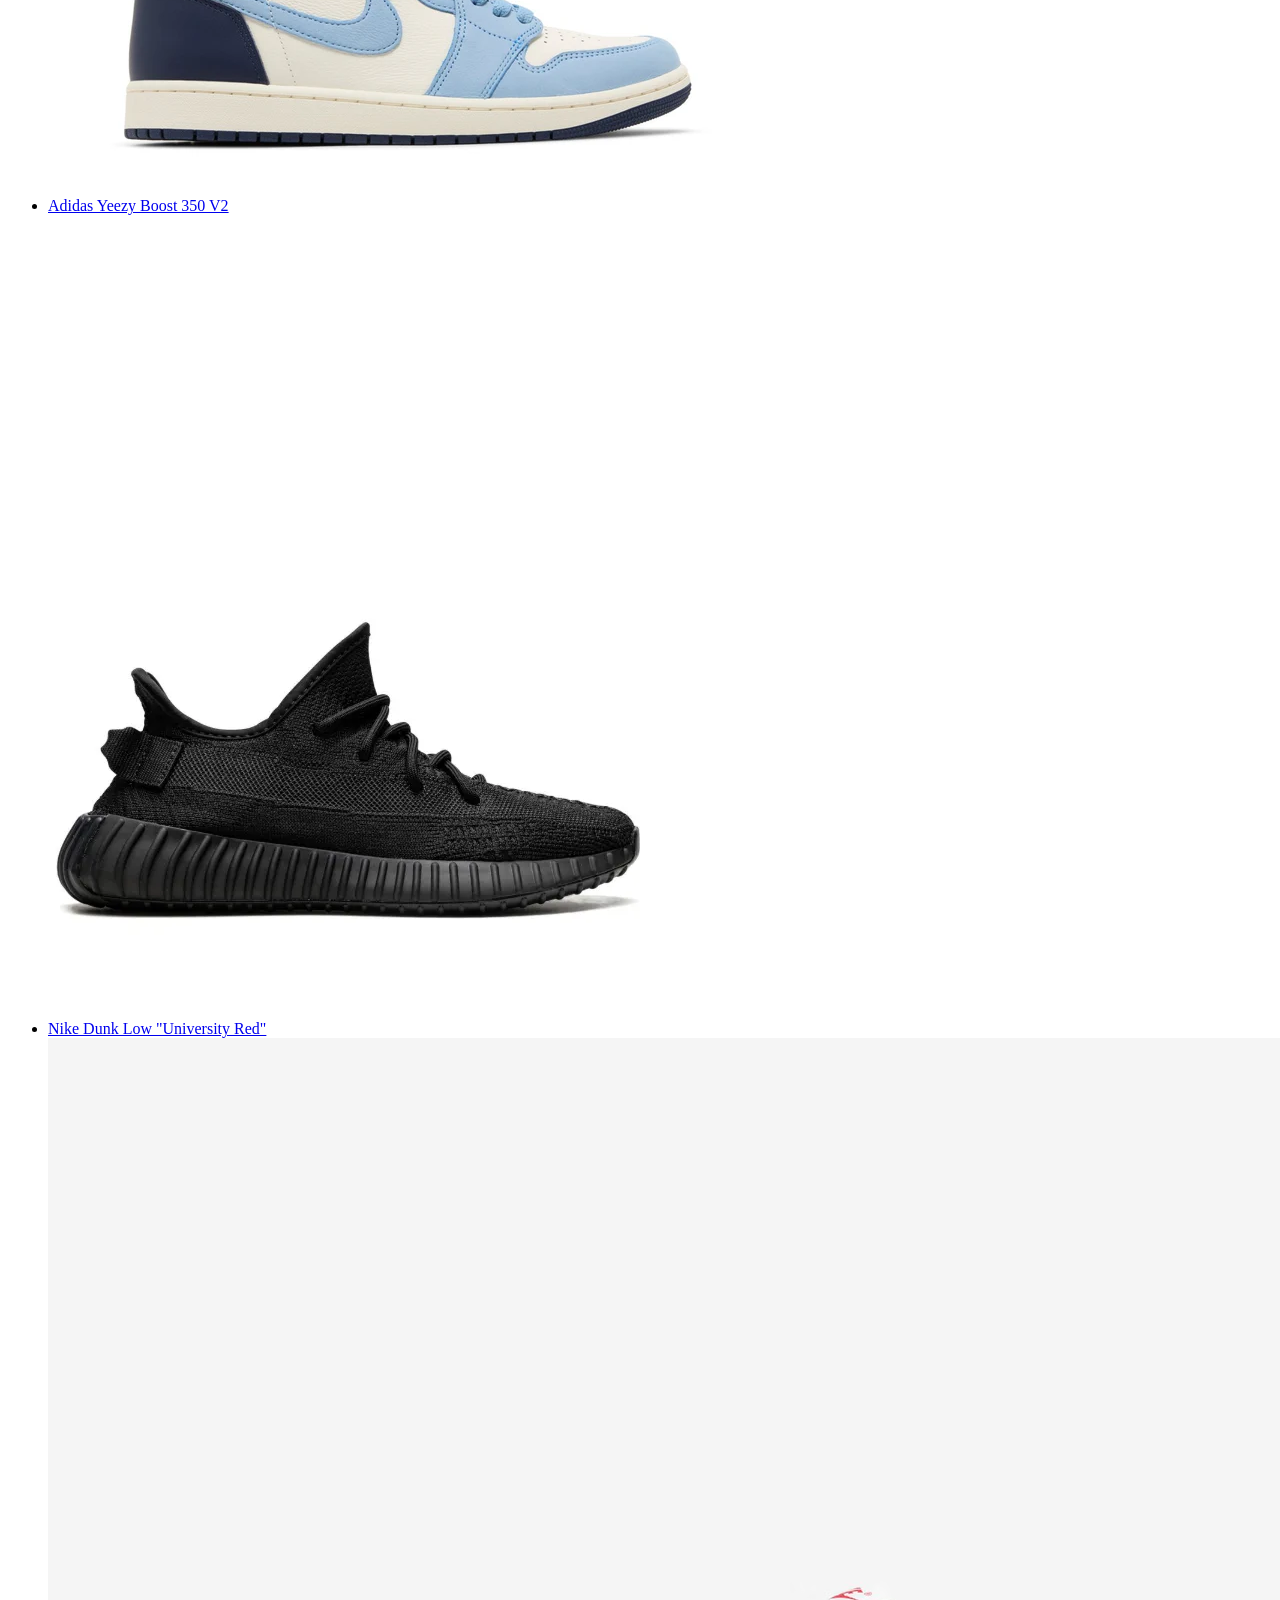
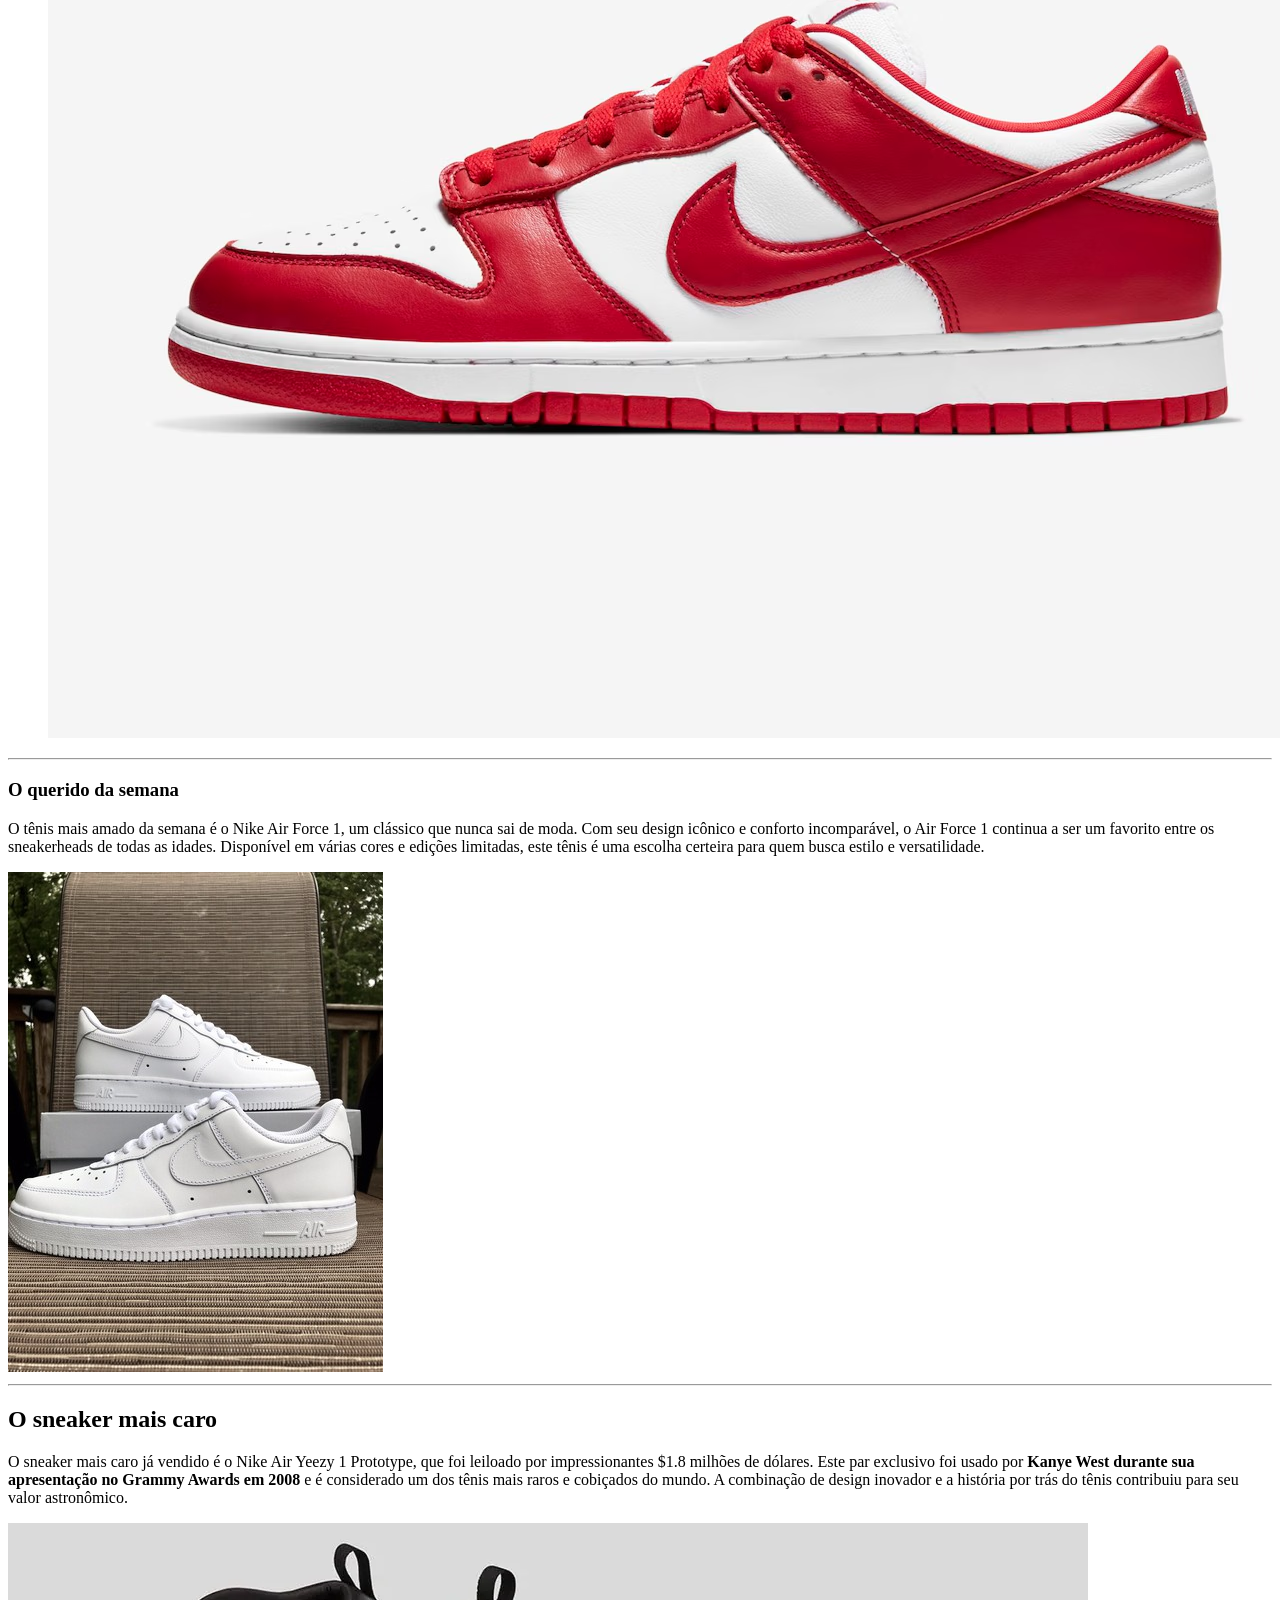
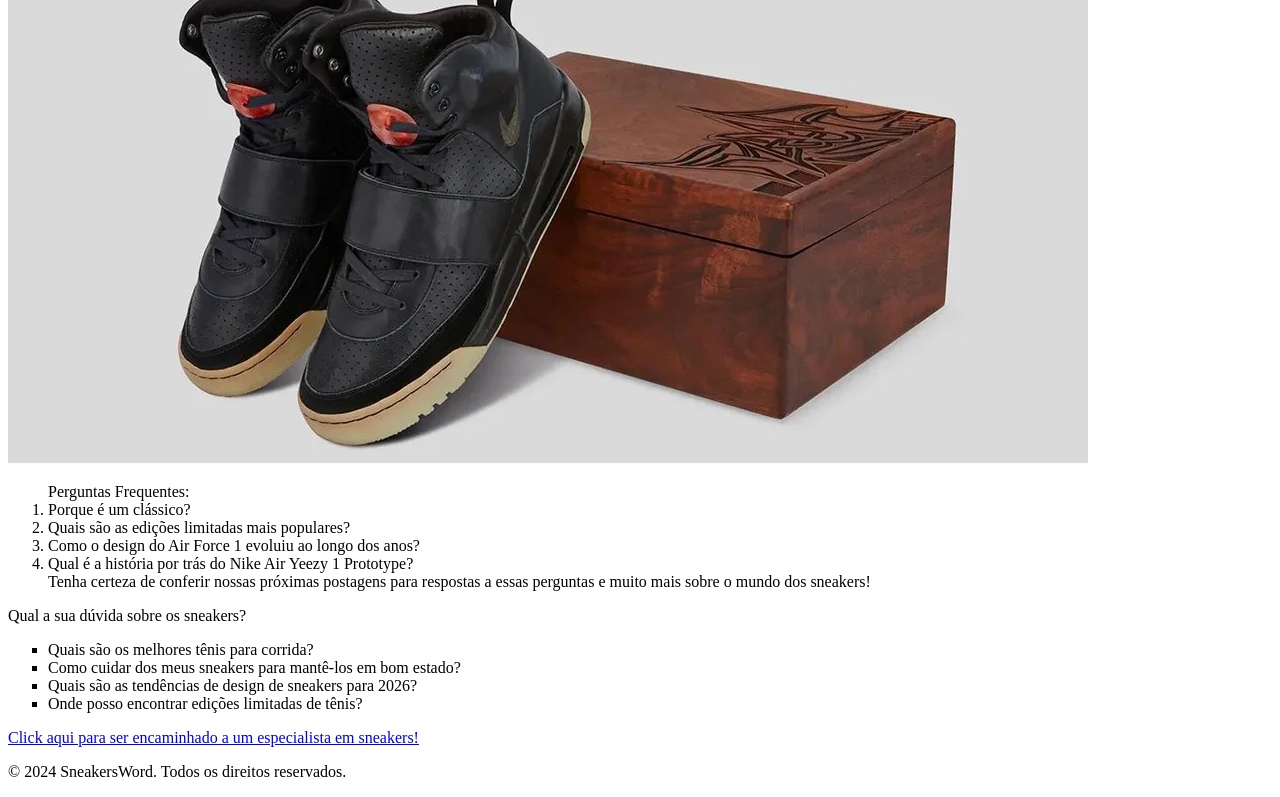
==== commit 263f42ad: "Adiciona nova imagem de sneakers e atualiza referência no conteúdo" ====
--- a/index.html
+++ b/index.html
@@ -20,7 +20,7 @@
         <section>
             <h1>Tudo sobre Sneakers</h1>
             <p>Bem-vindo ao SneakersWord, o seu destino para tudo relacionado a sneakers! Aqui você encontrará as últimas notícias, lançamentos, análises e tendências do mundo dos tênis. Se você é um entusiasta de sneakers ou apenas quer ficar por dentro das novidades, este é o lugar certo para você. Explore nosso conteúdo e descubra o universo fascinante dos sneakers!</p>
-            <img src="/img/SNEAKER_GUIDE_OPENER.webp" alt="Pilha de tênis">
+            <img src="/img/sneakerhome.png" alt="Sneaker Nike">
         </section>
         <section>
             <h2>Últimas Notícias!</h2>
